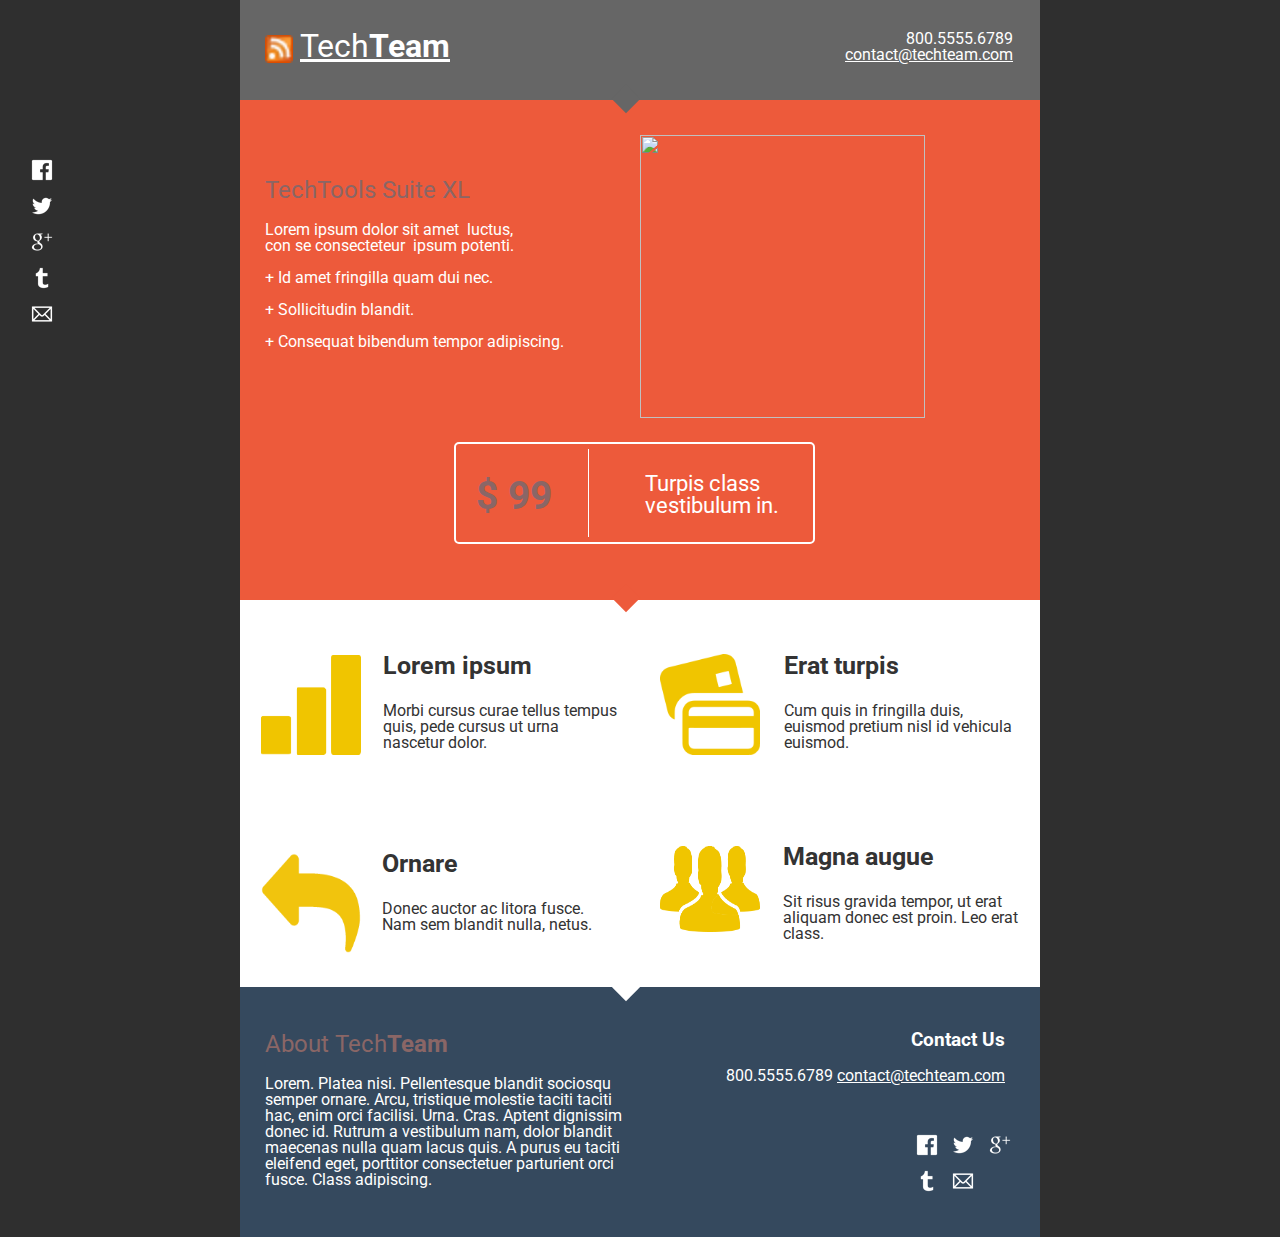
==== index.html @ ef969f1b "Batch update" ====
<!doctype html><html lang=""><head>
    <title>Tech Tools Suite XL - Page 1</title>
    <meta charset="UTF-8">
    <meta name="generator" content="Silex v2.2.14">
    <!-- leave this for stats -->
    <script src="js/jquery.js"></script>
    

    
    <script src="js/front-end.js"></script>
    <!-- Normalize -->
    <link href="css/normalize.css" rel="stylesheet">
    <!-- Silex style -->
    <link href="css/front-end.css" rel="stylesheet">

    
    <script class="silex-script"></script>
    
    






    


















    











    
    
<link href="https://fonts.googleapis.com/css?family=Roboto" rel="stylesheet" class="silex-custom-font"><meta name="viewport" content="width=device-width, initial-scale=1"><script src="js/script.js"></script><link href="css/styles.css" rel="stylesheet"><style>body { opacity: 0; transition: .25s opacity ease; }</style></head>

<body class="all-style enable-mobile prevent-resizable prevent-selectable editable-style body-initial silex-runtime silex-published" data-current-page="page-page-1"><section class="container-element editable-style silex-id-1492793402523-5 section-element prevent-resizable">
        <div class="editable-style silex-id-1492793402523-4 container-element silex-element-content website-width">
            
            <div class="editable-style image-element silex-id-1439573539993-24"><img src="assets/feed-icon-14x14.png" class="" alt="logo">
            </div>
            
            
        <div class="editable-style text-element silex-id-1439573539891-23">
                <div class="silex-element-content normal"><h1><a href="./" class="page-link-active">Tech</a><b><a href="./" class="page-link-active">Team</a></b></h1><b></b>
                    
                </div>
            </div><div class="editable-style container-element rotated top-z silex-id-1439573540164-25 hide-on-mobile"></div><div class="editable-style text-element silex-id-1439573539452-22 right-text">
                <div class="silex-element-content normal"><p>
                    800.5555.6789
                    
                    
                        <a href="mailto:contact@techteam.com">
                        </a>
                        <a href="mailto:contact@techteam.com">contact@techteam.com</a>
                    
                    </p><p></p></div>
            </div></div>
    </section><section class="container-element editable-style silex-id-1492793481801-7 section-element prevent-resizable">
        <div class="editable-style silex-id-1492793481801-6 container-element silex-element-content website-width">
            
            

            
            
        <div class="editable-style container-element rotated top-z silex-id-1439573537452-20"></div><div class="editable-style html-element silex-component silex-component-share silex-id-1541610118145-0 hide-on-desktop">
            <div class="silex-element-content">
<ul class="share-buttons" id="id_1672665026823_976">
  
  <li><a href="https://www.facebook.com/sharer/sharer.php?u=http://yoursite.com&amp;t=Your%20site%20title" title="Share on Facebook" target="_blank"><img alt="Share on Facebook" src="assets/Facebook.png"></a></li>
  
  
  <li><a href="https://twitter.com/intent/tweet?source=http://yoursite.com&amp;text=Your%20site%20title:%20http://yoursite.com&amp;via=silexlabs" target="_blank" title="Share on Twitter"><img alt="Twitt" src="assets/Twitter.png"></a></li>
  
  
  <li><a href="https://plus.google.com/share?url=http://yoursite.com" target="_blank" title="Share on Google+"><img alt="Share on Google+" src="assets/Google%2B.png"></a></li>
  
  
  <li><a href="http://www.tumblr.com/share?v=3&amp;u=http://yoursite.com&amp;t=Your%20site%20title&amp;s=" target="_blank" title="Post to Tumblr"><img alt="Post to Tumblr" src="assets/Tumblr.png"></a></li>
  
  
  
  
  
  
  
  
  <li><a href="mailto:?subject=Your%20site%20title&amp;body=Your%20site%20description:%20http://yoursite.com" target="_blank" title="Send email"><img alt="Send by email" src="assets/Email.png"></a></li>
  
</ul>


</div>
        </div><div class="editable-style silex-id-1545068412418-19 container-element"><div class="editable-style container-element silex-id-1439573535453-18">
                    
                    
                <div class="editable-style text-element silex-id-1439573534459-17 promo-text">
                        <div class="silex-element-content normal">
                            <h2>
                                $
                                99
                            </h2>
                        </div>
                    </div><div class="editable-style text-element silex-id-1439573533566-16 promo-text">
                        <div class="silex-element-content normal"><p><br></p></div>
                    </div><div class="editable-style silex-id-1541610551952-2 text-element promo-text"><div class="silex-element-content normal"><p>Turpis class vestibulum in.
                                </p><p>
                            
                            
                                
                                    </p><p>
                            
                                    </p><br></div></div></div></div><div class="editable-style image-element silex-id-1439573276986-15"><img src="assets/profilswip.PNG"></div><div class="editable-style text-element silex-id-1439573536451-19">
                <div class="silex-element-content normal">
                    <h2>
                        TechTools&nbsp;Suite XL
                    </h2>
                    
                        
                            <p>
                                Lorem ipsum dolor sit amet
                                &nbsp;luctus,&nbsp;<br>con se consecteteur&nbsp;
                                ipsum potenti.&nbsp;
                            </p>
                        
                        
                            <p>+ Id amet fringilla quam dui nec.&nbsp;</p>
                            <p>+ Sollicitudin blandit.&nbsp;</p>
                            <p>+ Consequat bibendum tempor adipiscing.&nbsp;</p>
                        
                    
                </div>
            </div></div>
        <div class="editable-style html-element silex-component silex-component-share silex-id-1492793748318-13 hide-on-mobile">
            <div class="silex-element-content">
<ul class="share-buttons" id="id_1672665026825_271">
  
  <li><a href="https://www.facebook.com/sharer/sharer.php?u=http://yoursite.com&amp;t=Your%20site%20title" title="Share on Facebook" target="_blank"><img alt="Share on Facebook" src="assets/Facebook.png"></a></li>
  
  
  <li><a href="https://twitter.com/intent/tweet?source=http://yoursite.com&amp;text=Your%20site%20title:%20http://yoursite.com&amp;via=silexlabs" target="_blank" title="Share on Twitter"><img alt="Twitt" src="assets/Twitter.png"></a></li>
  
  
  <li><a href="https://plus.google.com/share?url=http://yoursite.com" target="_blank" title="Share on Google+"><img alt="Share on Google+" src="assets/Google%2B.png"></a></li>
  
  
  <li><a href="http://www.tumblr.com/share?v=3&amp;u=http://yoursite.com&amp;t=Your%20site%20title&amp;s=" target="_blank" title="Post to Tumblr"><img alt="Post to Tumblr" src="assets/Tumblr.png"></a></li>
  
  
  
  
  
  
  
  
  <li><a href="mailto:?subject=Your%20site%20title&amp;body=Your%20site%20description:%20http://yoursite.com" target="_blank" title="Send email"><img alt="Send by email" src="assets/Email.png"></a></li>
  
</ul>


</div>
        </div>

    </section><section class="container-element editable-style section-element silex-id-1545068486823-20 prevent-resizable">
        <div class="editable-style container-element silex-element-content website-width silex-id-1545068486823-21">








            
            
            
            
            
        <div class="editable-style container-element rotated top-z silex-id-1545068486824-22"></div><div class="editable-style silex-id-1545068499092-35 container-element"><div class="editable-style image-element silex-id-1439573272985-11 page-page-1 paged-element paged-element-visible"><img src="assets/picto3.png" class="" alt="illustration icon">
                </div><div class="editable-style text-element product-details silex-id-1439573271990-10 black-text page-page-1 paged-element paged-element-visible">
                    <div class="silex-element-content normal">
                        <h3>Lorem ipsum</h3>
                        <p>Morbi cursus curae tellus tempus quis, pede cursus ut urna nascetur dolor.</p>
                        
                    </div>
                </div></div><div class="editable-style container-element silex-id-1545068552828-36"><div class="editable-style image-element silex-id-1439573274988-13 page-page-1 paged-element paged-element-visible"><img src="assets/picto1.png" class="" alt="illustration icon">
                </div><div class="editable-style text-element product-details silex-id-1439573270988-9 black-text page-page-1 paged-element paged-element-visible">
                    <div class="silex-element-content normal">
                        <h3>Erat turpis&nbsp;</h3>
                        <p>Cum quis in fringilla duis, euismod pretium nisl id vehicula euismod.</p>
                        
                    </div>
                </div></div><div class="editable-style container-element silex-id-1545068587372-37"><div class="editable-style image-element silex-id-1439573276011-14 page-page-1 paged-element paged-element-visible"><img src="assets/back.png" class="" alt="illustration icon">
                </div><div class="editable-style text-element product-details silex-id-1439573269990-8 black-text page-page-1 paged-element paged-element-visible">
                    <div class="silex-element-content normal">
                        <h3>Ornare<br></h3>
                        <p>Donec auctor ac litora fusce. Nam sem blandit nulla, netus.</p>
                        
                    </div>
                </div></div><div class="editable-style container-element silex-id-1545068587409-38"><div class="editable-style image-element silex-id-1439573273989-12 page-page-1 paged-element paged-element-visible"><img src="assets/picto2.png" class="" alt="illustration icon">
                </div><div class="editable-style text-element product-details silex-id-1439573268988-7 black-text page-page-1 paged-element paged-element-visible">
                    <div class="silex-element-content normal">
                        <h3>Magna augue</h3>
                        <p>Sit risus gravida tempor, ut erat aliquam donec est proin. Leo erat class.<br></p>
                        
                    </div>
                </div></div></div>



    </section>










    






    



    



    






    <section class="container-element editable-style silex-id-1492793650681-11 section-element prevent-resizable">
        <div class="editable-style silex-id-1492793650680-10 container-element silex-element-content website-width">
            <div class="editable-style text-element silex-id-1439573265982-4">
                <div class="silex-element-content normal"><h2>
                        About Tech<b>Team</b>
                    
                    
                        </h2><p></p>Lorem. Platea nisi. Pellentesque blandit sociosqu semper ornare. Arcu, tristique molestie taciti taciti hac, enim orci facilisi. Urna. Cras. Aptent dignissim donec id. Rutrum a vestibulum nam, dolor blandit maecenas nulla quam lacus quis. A purus eu taciti eleifend eget, porttitor consectetuer parturient orci fusce. Class adipiscing.
                    
                </div>
            </div>
            <div class="editable-style text-element silex-id-1439573264982-3 style-white-text-right">
                <div class="silex-element-content normal"><h3>
                    
                        Contact Us
                    
                    
                        </h3>
                    
                    
                        
                            800.5555.6789
                        
                        
                            <a href="mailto:contact@techteam.com">contact@techteam.com</a>
                        
                    
                </div>
            </div>

            <div class="editable-style silex-id-1492793700949-12 html-element silex-component silex-component-share">
                <div class="silex-element-content">
<ul class="share-buttons" id="id_1672665026826_259">
  
  <li><a href="https://www.facebook.com/sharer/sharer.php?u=http://yoursite.com&amp;t=Your%20site%20title" title="Share on Facebook" target="_blank"><img alt="Share on Facebook" src="assets/Facebook.png"></a></li>
  
  
  <li><a href="https://twitter.com/intent/tweet?source=http://yoursite.com&amp;text=Your%20site%20title:%20http://yoursite.com&amp;via=silexlabs" target="_blank" title="Share on Twitter"><img alt="Twitt" src="assets/Twitter.png"></a></li>
  
  
  <li><a href="https://plus.google.com/share?url=http://yoursite.com" target="_blank" title="Share on Google+"><img alt="Share on Google+" src="assets/Google%2B.png"></a></li>
  
  
  <li><a href="http://www.tumblr.com/share?v=3&amp;u=http://yoursite.com&amp;t=Your%20site%20title&amp;s=" target="_blank" title="Post to Tumblr"><img alt="Post to Tumblr" src="assets/Tumblr.png"></a></li>
  
  
  
  
  
  
  
  
  <li><a href="mailto:?subject=Your%20site%20title&amp;body=Your%20site%20description:%20http://yoursite.com" target="_blank" title="Send email"><img alt="Send by email" src="assets/Email.png"></a></li>
  
</ul>


</div>
            </div>
        </div>
    </section>
















</body></html>
---- css/front-end.css ----
/**
 * This file holds the styles of websites while editing
 */

body {
  min-height: 100vh;
  min-width: 98vw; /* remove approx size of vertical scroll bar */
}

/* prevent-auto-z-index is to let the components handle their z-index */
.section-element > .silex-element-content > *:not(.prevent-auto-z-index):not(.fixed) {
  /* put the elements of a section on top of sections bellow */
  z-index: 10;
}
/* workaround a bug of the 2.11 version (front end) */
/* sections used to hava margin-top: -1; which can not be edited in the UI */
.editable-style.section-element {
  margin-top: 0;
}
/****************************************************/
.website-width {
  width: 960px;
}
.paged-element-hidden {
  display: none !important;
}
/* resize */
.editable-style.image-element img {
  border-radius: inherit; /* this is to follow the element's radius */
	width: 100%;
	height: 100%;
}
/*
 .image-element > .silex-element-content {
	overflow: hidden;
}
*/
.html-element .silex-element-content {
  /* enable HTML content to have style="min-height: inherit;" */
  /* removed because it makes components buggy, add it to silex if you need to
  position: absolute;
  min-height: inherit;
  width: 100%; /* needed by slideshow components and probably others */
  /*
  height: 100%; /* needed by slideshow kreview and probably others */
}
/* wysihtml text editor styles */
.wysiwyg-float-left {
  float: left;
  margin: 0 8px 8px 0;
}
.wysiwyg-float-right {
  float: right;
  margin: 0 0 8px 8px;
}
/* Remove dots surrounding links in Firefox
    because of normalize.css */
a:focus{ outline: none;}

body .editable-style[data-silex-href] {
  cursor: pointer;
}
body.enable-mobile .editable-style.hide-on-desktop {
  display: none;
}
/* only outside the editor */
/* needs to be more qualified than body.enable-mobile .editable-style:not(.prevent-mobile-style) */
body.silex-runtime.body-initial .fixed {
  position: absolute;
  z-index: 20;
}
/* Mobile styles */
@media (max-width:480px) {
  /* needs to be more qualified than body.enable-mobile .editable-style:not(.prevent-mobile-style) */
  body.silex-runtime.body-initial .fixed {
    /* on mobile (chrome, this is needed to be on top of other content) */
    position: relative;
  }

  /* hide horizontal scroll bar which appears because of residual values in css
  html {
    overflow-x: hidden;
  }
  */
  body {
    position: initial; /* used to be absolute but now only in editor (editable.css), when position is absolute the body has the size of its content */
  }
  /* mobile mode */
  body.enable-mobile .editable-style:not(.prevent-mobile-style),
  body.enable-mobile .background.background-initial {
    position: static;
    top: auto;
    left: auto;
    max-width: 100%;
    min-width: auto; /* this is to remove sections min-width, since section min-width is set to the witdh of its content in Element::setStyle() */
    margin-left: auto;
    margin-right: auto;
  }
  body.enable-mobile .editable-style.section-element {
    padding: 0;
  }
  body.enable-mobile.silex-resizing .editable-style:not(.prevent-mobile-style) {
    max-width: unset; /* while dragging let the user size the elements freely */
  }
  body.enable-mobile .image-element.editable-style:not(.prevent-mobile-style) {
    position: relative;
  }
  body.enable-mobile .editable-style.section-element {
    max-width: 100%; /* section bg should be 100% width because user do not need to grab the side and resize */
    padding: 0;
    margin: 0;
  }
  body.enable-mobile .container-element:not(.paged-element-hidden) {
    display: flex;
    align-items: center;
    justify-content: space-around;
    flex-wrap: wrap;
  }
  /* but still hide paged elements or desktop only elements */
  body.enable-mobile .editable-style.hide-on-mobile {
    display: none;
  }
  body.enable-mobile .editable-style.hide-on-desktop:not(.paged-element-hidden) {
    display: initial;
  }
  body.silex-runtime.enable-mobile .background.background-initial {
    max-width: 100%;
  }
}

/* only outside the editor */
/* needs to be more qualified than body.enable-mobile .editable-style:not(.prevent-mobile-style) */
body.silex-runtime.body-initial .fixed {
  position: absolute;
  z-index: 20;
}
/* Mobile styles */
@media (max-width:480px) {
  /* needs to be more qualified than body.enable-mobile .editable-style:not(.prevent-mobile-style) */
  body.silex-runtime.body-initial .fixed {
    /* on mobile (chrome, this is needed to be on top of other content) */
    position: relative;
  }
}

/**
 * prodotype components
 */
.silex-element-content-full-height .silex-element-content {
  height: 100%;
}
silex-template,
.prodotype-preview {
  display: none;
}
.prodotype-runtime,
.prodotype-runtime-strict {
  display: none;
}
.prodotype-published {
  display: none;
}
body.silex-editor .prodotype-preview {
  display: block;
}
body.silex-runtime .prodotype-runtime,
body.silex-runtime .prodotype-runtime-strict {
  display: block;
}
body.silex-published .prodotype-published {
  display: block;
}
body.silex-publish .prodotype-runtime-strict {
  display: none;
}
.prodotype-force-size {
  position: absolute;
  width: 100%;
  height: 100%;
}
.silex-component-button button {
  width: 100%;
}
/* full-width component*/
div.editable-style.full-width-section {
  min-height: 100px;
}

div.editable-style.full-width-section>.editable-style {
  position: static;
  min-width: 100%;
}

div.editable-style.full-width-section>.editable-style.silex-element-content {
  display: none;
}
---- css/styles.css ----
.rotated {-webkit-transform: rotate(45deg); -moz-transform: rotate(45deg); -ms-transform: rotate(45deg); -o-transform: rotate(45deg); transform: rotate(45deg);}.top-z {z-index: 999;}
.body-initial {position: static; background-color: rgba(47,47,47,1);}.silex-id-1492793402523-5 {background-color: transparent; min-width: 800px; position: static; margin-top: -1px;}.silex-id-1492793402523-4 {background-color: rgba(102,102,102,1); min-height: 100px; position: relative; margin-left: auto; margin-right: auto;}.silex-id-1439573539993-24 {width: 28px; top: 35px; left: 25px; height: 28px; position: absolute;}.silex-id-1439573539891-23 {width: 197px; top: 9px; left: 60px; background-color: transparent; min-height: 81px; position: absolute;}.silex-id-1439573540164-25 {width: 20px; top: 89px; left: 376px; background-color: rgb(102, 102, 102); min-height: 20px; position: absolute;}.silex-id-1439573539452-22 {width: 218px; top: 15px; left: 555px; background-color: transparent; min-height: 74px; position: absolute;}.silex-id-1492793481801-7 {background-color: transparent; min-width: 800px; position: static; margin-top: -1px;}.silex-id-1492793481801-6 {background-color: rgba(237,90,59,1); min-height: 500px; position: relative; margin-left: auto; margin-right: auto;}.silex-id-1439573537452-20 {width: 20px; top: 488px; left: 376px; background-color: rgb(237, 90, 59); min-height: 20px; position: absolute;}.silex-id-1439573536451-19 {width: 464px; top: 58px; left: 24.5px; background-color: transparent; min-height: 279px; position: absolute;}.silex-id-1439573276986-15 {width: 285px; top: 35px; left: 399.7177734375px; height: 283px; position: absolute;}.silex-id-1541610118145-0 {width: 37px; background-color: transparent; top: 337px; left: 684px; min-height: 221px; position: absolute;}.silex-id-1545068412418-19 {width: 412px; background-color: transparent; top: 328px; left: 190px; min-height: 132px; position: absolute;}.silex-id-1439573535453-18 {width: 357px; top: 14px; left: 24px; border-top-width: 2px; border-right-width: 2px; border-bottom-width: 2px; border-left-width: 2px; border-top-style: solid; border-right-style: solid; border-bottom-style: solid; border-left-style: solid; border-top-color: rgb(255, 255, 255); border-right-color: rgb(255, 255, 255); border-bottom-color: rgb(255, 255, 255); border-left-color: rgb(255, 255, 255); border-image-source: initial; border-image-slice: initial; border-image-width: initial; border-image-outset: initial; border-image-repeat: initial; border-top-left-radius: 5px; border-top-right-radius: 5px; border-bottom-right-radius: 5px; border-bottom-left-radius: 5px; background-color: transparent; min-height: 98px; position: absolute;}.silex-id-1439573534459-17 {width: 95px; top: 1px; left: 20px; background-color: transparent; min-height: 93px; position: absolute;}.silex-id-1439573533566-16 {width: 31px; top: 5px; left: 132px; border-top-width: 0px; border-right-width: 0px; border-bottom-width: 0px; border-left-width: 1px; border-top-style: solid; border-right-style: solid; border-bottom-style: solid; border-left-style: solid; border-top-color: rgb(255, 255, 255); border-right-color: rgb(255, 255, 255); border-bottom-color: rgb(255, 255, 255); border-left-color: rgb(255, 255, 255); background-color: transparent; line-height: 19px; min-height: 88px; position: absolute;}.silex-id-1541610551952-2 {width: 154px; top: 7px; left: 189px; min-height: 80px; position: absolute;}.silex-id-1492793748318-13 {width: 37px; background-color: transparent; top: 138px; left: 26px; min-height: 221px; position: absolute;}.silex-id-1545068486823-20 {background-color: transparent; min-width: 800px; position: static; margin-top: -1px;}.silex-id-1545068486823-21 {background-color: rgba(255,255,255,1); min-height: 387px; position: relative; margin-left: auto; margin-right: auto;}.silex-id-1545068486824-22 {width: 20px; top: 377px; left: 376px; background-color: rgb(255, 255, 255); min-height: 20px; position: absolute;}.silex-id-1545068499092-35 {width: 370px; background-color: rgb(255, 255, 255); top: 25px; left: 21px; min-height: 150px; position: absolute;}.silex-id-1439573272985-11 {width: 100px; top: 30px; left: 0px; height: 100px; position: absolute;}.silex-id-1439573271990-10 {width: 236px; top: 3px; left: 122px; background-color: transparent; min-height: 132px; position: absolute;}.silex-id-1545068552828-36 {width: 370px; background-color: rgb(255, 255, 255); top: 25px; left: 410px; min-height: 150px; position: absolute;}.silex-id-1439573274988-13 {width: 100px; top: 29px; left: 10px; height: 101px; position: absolute;}.silex-id-1439573270988-9 {width: 236px; top: 3px; left: 134px; background-color: transparent; min-height: 142px; position: absolute;}.silex-id-1545068587372-37 {width: 370px; background-color: rgb(255, 255, 255); top: 216px; left: 21px; min-height: 150px; position: absolute;}.silex-id-1439573276011-14 {width: 100px; top: 37px; left: 0px; height: 100px; position: absolute;}.silex-id-1439573269990-8 {width: 236px; top: 10px; left: 121px; background-color: transparent; min-height: 132px; position: absolute;}.silex-id-1545068587409-38 {width: 370px; background-color: rgb(255, 255, 255); top: 216px; left: 410px; min-height: 150px; position: absolute;}.silex-id-1439573273989-12 {width: 100px; top: 30px; left: 10px; height: 86px; position: absolute;}.silex-id-1439573268988-7 {width: 236px; top: 3px; left: 133px; background-color: transparent; min-height: 132px; position: absolute;}.silex-id-1492793650681-11 {background-color: transparent; min-width: 800px; position: static; margin-top: -1px;}.silex-id-1492793650680-10 {background-color: rgba(53,73,94,1); min-height: 250px; position: relative; margin-left: auto; margin-right: auto;}.silex-id-1439573265982-4 {width: 367px; top: 25px; left: 25px; background-color: transparent; min-height: 210px; position: absolute;}.silex-id-1439573264982-3 {top: 25px; left: 486px; background-color: transparent; position: absolute;}.silex-id-1492793700949-12 {width: 118px; background-color: transparent; top: 126px; left: 671px; min-height: 68px; position: absolute;}@media only screen and (max-width: 480px) {.silex-id-1439573539891-23 {top: 10px; left: 53px; width: 169px; min-height: 81px;}.silex-id-1439573539452-22 {top: 13px; left: 236px; width: 205px; min-height: 74px;}.silex-id-1492793481801-7 {top: 159px; left: 0px;}.silex-id-1492793481801-6 {top: 0px; left: 12px; width: 444px; min-height: 808px;}.silex-id-1439573536451-19 {top: 0px; left: 22px; width: 421px; min-height: 208px;}.silex-id-1439573276986-15 {height: 218px; top: -597px; left: -38px; width: 348px;}.silex-id-1541610118145-0 {top: 0px; left: 0px; width: 188px; min-height: 104px;}.silex-id-1545068412418-19 {min-height: 338.75px; top: 0px; left: 26px; width: 372px;}.silex-id-1439573535453-18 {min-height: 335.4423476454293px; top: 0px; left: 0px; width: 358px;}.silex-id-1492793748318-13 {top: 639px; left: 139px; width: 189px; min-height: 22px;}.silex-id-1545068486823-20 {top: 866px; left: 0px;}.silex-id-1545068486823-21 {min-height: 793px;}}
.website-width {width: 800px;}@media (min-width: 481px) {.silex-editor {min-width: 1000px;}}
h1 {font-weight: normal;}h2 {font-weight: normal; color: #8a6666;}.text-element > .silex-element-content {font-family: 'Roboto', sans-serif; color: #ffffff; line-height: 1;}a {color: #ffffff;}[data-silex-href] {color: #ffffff;}@media only screen and (max-width: 480px) {}
.right-text.text-element > .silex-element-content {text-align: right;}
.black-text h3 {font-size: 25px;}.black-text.text-element > .silex-element-content {color: #333333; line-height: 1;}
.promo-text h2 {font-weight: bold; font-size: 39px;}.promo-text.text-element > .silex-element-content {font-size: 22px; color: #ffffff;}
.style-white-text-right.text-element > .silex-element-content {text-align: right;}
#id_1672665026823_976.share-buttons {list-style: none; padding: 0;}#id_1672665026823_976.share-buttons li {display: inline;}#id_1672665026823_976.share-buttons .sr-only {position: absolute; clip: rect(1px, 1px, 1px, 1px); padding: 0; border: 0; height: 1px; width: 1px; overflow: hidden;}
#id_1672665026825_271.share-buttons {list-style: none; padding: 0;}#id_1672665026825_271.share-buttons li {display: inline;}#id_1672665026825_271.share-buttons .sr-only {position: absolute; clip: rect(1px, 1px, 1px, 1px); padding: 0; border: 0; height: 1px; width: 1px; overflow: hidden;}
#id_1672665026826_259.share-buttons {list-style: none; padding: 0;}#id_1672665026826_259.share-buttons li {display: inline;}#id_1672665026826_259.share-buttons .sr-only {position: absolute; clip: rect(1px, 1px, 1px, 1px); padding: 0; border: 0; height: 1px; width: 1px; overflow: hidden;}body.silex-runtime {opacity: 1;}
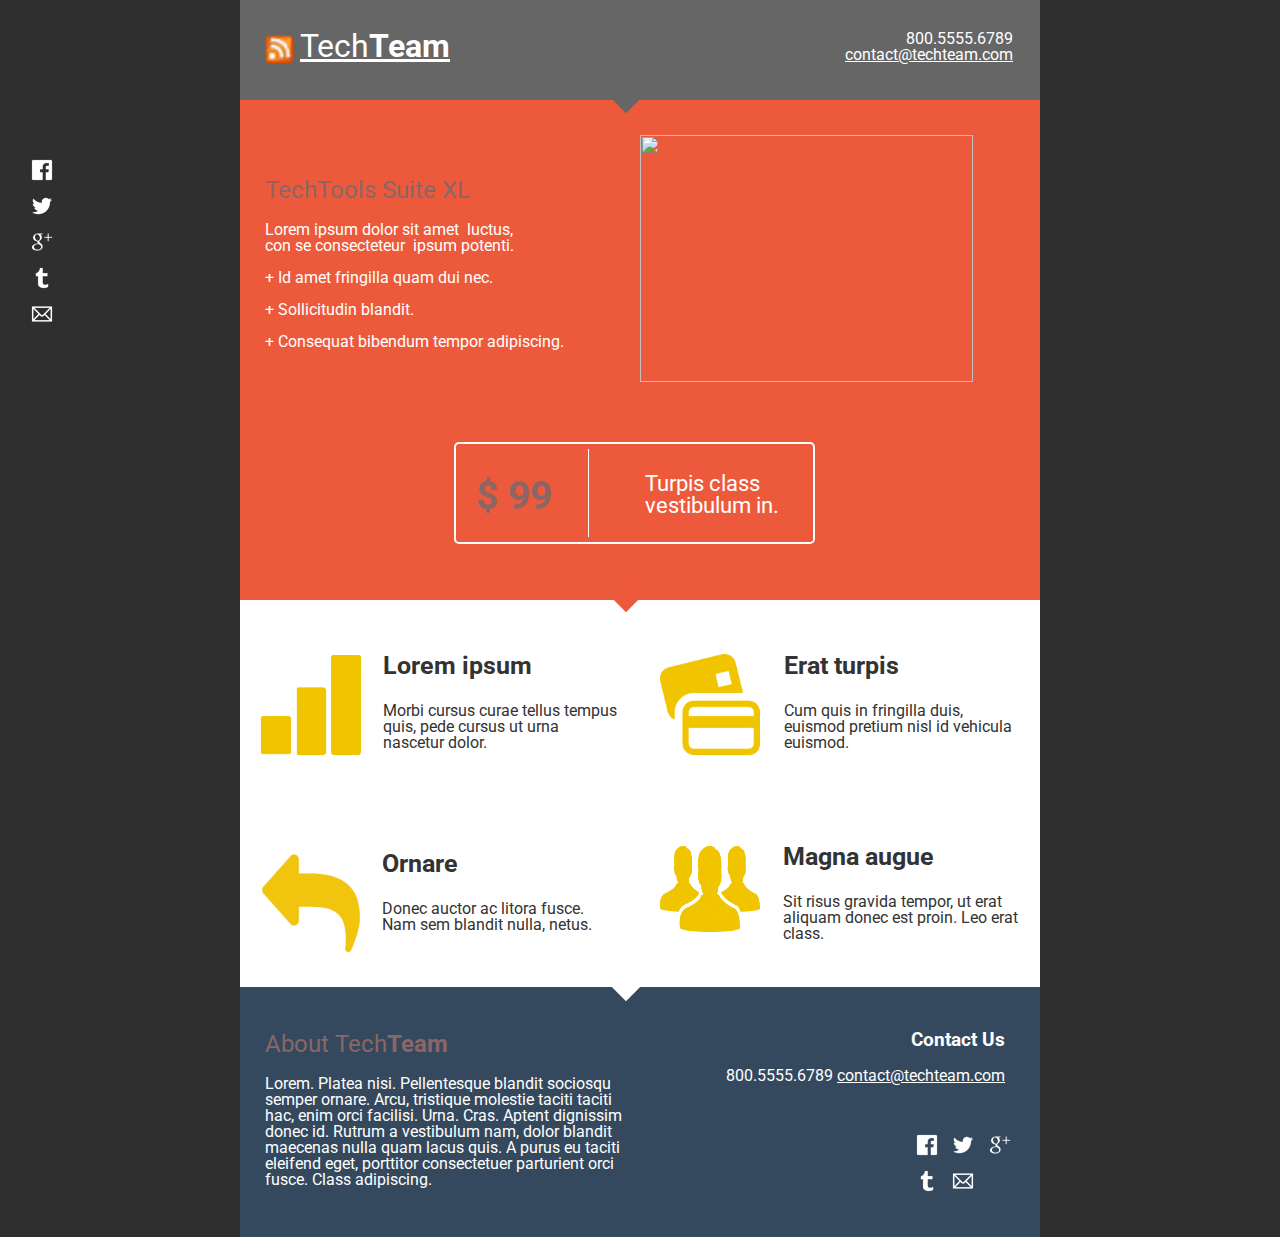
==== commit b19a8db9: "Batch update" ====
--- a/index.html
+++ b/index.html
@@ -134,7 +134,7 @@
                                 
                                     </p><p>
                             
-                                    </p><br></div></div></div></div><div class="editable-style image-element silex-id-1439573276986-15"><img src="assets/profilswip.PNG"></div><div class="editable-style text-element silex-id-1439573536451-19">
+                                    </p><br></div></div></div></div><div class="editable-style text-element silex-id-1439573536451-19">
                 <div class="silex-element-content normal">
                     <h2>
                         TechTools&nbsp;Suite XL
@@ -154,7 +154,7 @@
                         
                     
                 </div>
-            </div></div>
+            </div><div class="editable-style image-element silex-id-1439573276986-15"><img src="https://images.unsplash.com/photo-1670841437491-5a4c59194554?ixid=MnwzNDc5fDB8MXxyYW5kb218fHx8fHx8fHwxNjcyNjY1MzM2&amp;ixlib=rb-4.0.3&amp;fm=jpg&amp;q=80&amp;w=255&amp;fit=max"></div></div>
         <div class="editable-style html-element silex-component silex-component-share silex-id-1492793748318-13 hide-on-mobile">
             <div class="silex-element-content">
 <ul class="share-buttons" id="id_1672665026825_271">
--- a/css/styles.css
+++ b/css/styles.css
@@ -1,6 +1,6 @@
 
 .rotated {-webkit-transform: rotate(45deg); -moz-transform: rotate(45deg); -ms-transform: rotate(45deg); -o-transform: rotate(45deg); transform: rotate(45deg);}.top-z {z-index: 999;}
-.body-initial {position: static; background-color: rgba(47,47,47,1);}.silex-id-1492793402523-5 {background-color: transparent; min-width: 800px; position: static; margin-top: -1px;}.silex-id-1492793402523-4 {background-color: rgba(102,102,102,1); min-height: 100px; position: relative; margin-left: auto; margin-right: auto;}.silex-id-1439573539993-24 {width: 28px; top: 35px; left: 25px; height: 28px; position: absolute;}.silex-id-1439573539891-23 {width: 197px; top: 9px; left: 60px; background-color: transparent; min-height: 81px; position: absolute;}.silex-id-1439573540164-25 {width: 20px; top: 89px; left: 376px; background-color: rgb(102, 102, 102); min-height: 20px; position: absolute;}.silex-id-1439573539452-22 {width: 218px; top: 15px; left: 555px; background-color: transparent; min-height: 74px; position: absolute;}.silex-id-1492793481801-7 {background-color: transparent; min-width: 800px; position: static; margin-top: -1px;}.silex-id-1492793481801-6 {background-color: rgba(237,90,59,1); min-height: 500px; position: relative; margin-left: auto; margin-right: auto;}.silex-id-1439573537452-20 {width: 20px; top: 488px; left: 376px; background-color: rgb(237, 90, 59); min-height: 20px; position: absolute;}.silex-id-1439573536451-19 {width: 464px; top: 58px; left: 24.5px; background-color: transparent; min-height: 279px; position: absolute;}.silex-id-1439573276986-15 {width: 285px; top: 35px; left: 399.7177734375px; height: 283px; position: absolute;}.silex-id-1541610118145-0 {width: 37px; background-color: transparent; top: 337px; left: 684px; min-height: 221px; position: absolute;}.silex-id-1545068412418-19 {width: 412px; background-color: transparent; top: 328px; left: 190px; min-height: 132px; position: absolute;}.silex-id-1439573535453-18 {width: 357px; top: 14px; left: 24px; border-top-width: 2px; border-right-width: 2px; border-bottom-width: 2px; border-left-width: 2px; border-top-style: solid; border-right-style: solid; border-bottom-style: solid; border-left-style: solid; border-top-color: rgb(255, 255, 255); border-right-color: rgb(255, 255, 255); border-bottom-color: rgb(255, 255, 255); border-left-color: rgb(255, 255, 255); border-image-source: initial; border-image-slice: initial; border-image-width: initial; border-image-outset: initial; border-image-repeat: initial; border-top-left-radius: 5px; border-top-right-radius: 5px; border-bottom-right-radius: 5px; border-bottom-left-radius: 5px; background-color: transparent; min-height: 98px; position: absolute;}.silex-id-1439573534459-17 {width: 95px; top: 1px; left: 20px; background-color: transparent; min-height: 93px; position: absolute;}.silex-id-1439573533566-16 {width: 31px; top: 5px; left: 132px; border-top-width: 0px; border-right-width: 0px; border-bottom-width: 0px; border-left-width: 1px; border-top-style: solid; border-right-style: solid; border-bottom-style: solid; border-left-style: solid; border-top-color: rgb(255, 255, 255); border-right-color: rgb(255, 255, 255); border-bottom-color: rgb(255, 255, 255); border-left-color: rgb(255, 255, 255); background-color: transparent; line-height: 19px; min-height: 88px; position: absolute;}.silex-id-1541610551952-2 {width: 154px; top: 7px; left: 189px; min-height: 80px; position: absolute;}.silex-id-1492793748318-13 {width: 37px; background-color: transparent; top: 138px; left: 26px; min-height: 221px; position: absolute;}.silex-id-1545068486823-20 {background-color: transparent; min-width: 800px; position: static; margin-top: -1px;}.silex-id-1545068486823-21 {background-color: rgba(255,255,255,1); min-height: 387px; position: relative; margin-left: auto; margin-right: auto;}.silex-id-1545068486824-22 {width: 20px; top: 377px; left: 376px; background-color: rgb(255, 255, 255); min-height: 20px; position: absolute;}.silex-id-1545068499092-35 {width: 370px; background-color: rgb(255, 255, 255); top: 25px; left: 21px; min-height: 150px; position: absolute;}.silex-id-1439573272985-11 {width: 100px; top: 30px; left: 0px; height: 100px; position: absolute;}.silex-id-1439573271990-10 {width: 236px; top: 3px; left: 122px; background-color: transparent; min-height: 132px; position: absolute;}.silex-id-1545068552828-36 {width: 370px; background-color: rgb(255, 255, 255); top: 25px; left: 410px; min-height: 150px; position: absolute;}.silex-id-1439573274988-13 {width: 100px; top: 29px; left: 10px; height: 101px; position: absolute;}.silex-id-1439573270988-9 {width: 236px; top: 3px; left: 134px; background-color: transparent; min-height: 142px; position: absolute;}.silex-id-1545068587372-37 {width: 370px; background-color: rgb(255, 255, 255); top: 216px; left: 21px; min-height: 150px; position: absolute;}.silex-id-1439573276011-14 {width: 100px; top: 37px; left: 0px; height: 100px; position: absolute;}.silex-id-1439573269990-8 {width: 236px; top: 10px; left: 121px; background-color: transparent; min-height: 132px; position: absolute;}.silex-id-1545068587409-38 {width: 370px; background-color: rgb(255, 255, 255); top: 216px; left: 410px; min-height: 150px; position: absolute;}.silex-id-1439573273989-12 {width: 100px; top: 30px; left: 10px; height: 86px; position: absolute;}.silex-id-1439573268988-7 {width: 236px; top: 3px; left: 133px; background-color: transparent; min-height: 132px; position: absolute;}.silex-id-1492793650681-11 {background-color: transparent; min-width: 800px; position: static; margin-top: -1px;}.silex-id-1492793650680-10 {background-color: rgba(53,73,94,1); min-height: 250px; position: relative; margin-left: auto; margin-right: auto;}.silex-id-1439573265982-4 {width: 367px; top: 25px; left: 25px; background-color: transparent; min-height: 210px; position: absolute;}.silex-id-1439573264982-3 {top: 25px; left: 486px; background-color: transparent; position: absolute;}.silex-id-1492793700949-12 {width: 118px; background-color: transparent; top: 126px; left: 671px; min-height: 68px; position: absolute;}@media only screen and (max-width: 480px) {.silex-id-1439573539891-23 {top: 10px; left: 53px; width: 169px; min-height: 81px;}.silex-id-1439573539452-22 {top: 13px; left: 236px; width: 205px; min-height: 74px;}.silex-id-1492793481801-7 {top: 159px; left: 0px;}.silex-id-1492793481801-6 {top: 0px; left: 12px; width: 444px; min-height: 808px;}.silex-id-1439573536451-19 {top: 0px; left: 22px; width: 421px; min-height: 208px;}.silex-id-1439573276986-15 {height: 218px; top: -597px; left: -38px; width: 348px;}.silex-id-1541610118145-0 {top: 0px; left: 0px; width: 188px; min-height: 104px;}.silex-id-1545068412418-19 {min-height: 338.75px; top: 0px; left: 26px; width: 372px;}.silex-id-1439573535453-18 {min-height: 335.4423476454293px; top: 0px; left: 0px; width: 358px;}.silex-id-1492793748318-13 {top: 639px; left: 139px; width: 189px; min-height: 22px;}.silex-id-1545068486823-20 {top: 866px; left: 0px;}.silex-id-1545068486823-21 {min-height: 793px;}}
+.body-initial {position: static; background-color: rgba(47,47,47,1);}.silex-id-1492793402523-5 {background-color: transparent; min-width: 800px; position: static; margin-top: -1px;}.silex-id-1492793402523-4 {background-color: rgba(102,102,102,1); min-height: 100px; position: relative; margin-left: auto; margin-right: auto;}.silex-id-1439573539993-24 {width: 28px; top: 35px; left: 25px; height: 28px; position: absolute;}.silex-id-1439573539891-23 {width: 197px; top: 9px; left: 60px; background-color: transparent; min-height: 81px; position: absolute;}.silex-id-1439573540164-25 {width: 20px; top: 89px; left: 376px; background-color: rgb(102, 102, 102); min-height: 20px; position: absolute;}.silex-id-1439573539452-22 {width: 218px; top: 15px; left: 555px; background-color: transparent; min-height: 74px; position: absolute;}.silex-id-1492793481801-7 {background-color: transparent; min-width: 800px; position: static; margin-top: -1px;}.silex-id-1492793481801-6 {background-color: rgba(237,90,59,1); min-height: 500px; position: relative; margin-left: auto; margin-right: auto;}.silex-id-1439573537452-20 {width: 20px; top: 488px; left: 376px; background-color: rgb(237, 90, 59); min-height: 20px; position: absolute;}.silex-id-1439573536451-19 {width: 464px; top: 58px; left: 24.5px; background-color: transparent; min-height: 279px; position: absolute;}.silex-id-1439573276986-15 {width: 333px; top: 35px; left: 400px; height: 247px; position: absolute;}.silex-id-1541610118145-0 {width: 37px; background-color: transparent; top: 337px; left: 684px; min-height: 221px; position: absolute;}.silex-id-1545068412418-19 {width: 412px; background-color: transparent; top: 328px; left: 190px; min-height: 132px; position: absolute;}.silex-id-1439573535453-18 {width: 357px; top: 14px; left: 24px; border-top-width: 2px; border-right-width: 2px; border-bottom-width: 2px; border-left-width: 2px; border-top-style: solid; border-right-style: solid; border-bottom-style: solid; border-left-style: solid; border-top-color: rgb(255, 255, 255); border-right-color: rgb(255, 255, 255); border-bottom-color: rgb(255, 255, 255); border-left-color: rgb(255, 255, 255); border-image-source: initial; border-image-slice: initial; border-image-width: initial; border-image-outset: initial; border-image-repeat: initial; border-top-left-radius: 5px; border-top-right-radius: 5px; border-bottom-right-radius: 5px; border-bottom-left-radius: 5px; background-color: transparent; min-height: 98px; position: absolute;}.silex-id-1439573534459-17 {width: 95px; top: 1px; left: 20px; background-color: transparent; min-height: 93px; position: absolute;}.silex-id-1439573533566-16 {width: 31px; top: 5px; left: 132px; border-top-width: 0px; border-right-width: 0px; border-bottom-width: 0px; border-left-width: 1px; border-top-style: solid; border-right-style: solid; border-bottom-style: solid; border-left-style: solid; border-top-color: rgb(255, 255, 255); border-right-color: rgb(255, 255, 255); border-bottom-color: rgb(255, 255, 255); border-left-color: rgb(255, 255, 255); background-color: transparent; line-height: 19px; min-height: 88px; position: absolute;}.silex-id-1541610551952-2 {width: 154px; top: 7px; left: 189px; min-height: 80px; position: absolute;}.silex-id-1492793748318-13 {width: 37px; background-color: transparent; top: 138px; left: 26px; min-height: 221px; position: absolute;}.silex-id-1545068486823-20 {background-color: transparent; min-width: 800px; position: static; margin-top: -1px;}.silex-id-1545068486823-21 {background-color: rgba(255,255,255,1); min-height: 387px; position: relative; margin-left: auto; margin-right: auto;}.silex-id-1545068486824-22 {width: 20px; top: 377px; left: 376px; background-color: rgb(255, 255, 255); min-height: 20px; position: absolute;}.silex-id-1545068499092-35 {width: 370px; background-color: rgb(255, 255, 255); top: 25px; left: 21px; min-height: 150px; position: absolute;}.silex-id-1439573272985-11 {width: 100px; top: 30px; left: 0px; height: 100px; position: absolute;}.silex-id-1439573271990-10 {width: 236px; top: 3px; left: 122px; background-color: transparent; min-height: 132px; position: absolute;}.silex-id-1545068552828-36 {width: 370px; background-color: rgb(255, 255, 255); top: 25px; left: 410px; min-height: 150px; position: absolute;}.silex-id-1439573274988-13 {width: 100px; top: 29px; left: 10px; height: 101px; position: absolute;}.silex-id-1439573270988-9 {width: 236px; top: 3px; left: 134px; background-color: transparent; min-height: 142px; position: absolute;}.silex-id-1545068587372-37 {width: 370px; background-color: rgb(255, 255, 255); top: 216px; left: 21px; min-height: 150px; position: absolute;}.silex-id-1439573276011-14 {width: 100px; top: 37px; left: 0px; height: 100px; position: absolute;}.silex-id-1439573269990-8 {width: 236px; top: 10px; left: 121px; background-color: transparent; min-height: 132px; position: absolute;}.silex-id-1545068587409-38 {width: 370px; background-color: rgb(255, 255, 255); top: 216px; left: 410px; min-height: 150px; position: absolute;}.silex-id-1439573273989-12 {width: 100px; top: 30px; left: 10px; height: 86px; position: absolute;}.silex-id-1439573268988-7 {width: 236px; top: 3px; left: 133px; background-color: transparent; min-height: 132px; position: absolute;}.silex-id-1492793650681-11 {background-color: transparent; min-width: 800px; position: static; margin-top: -1px;}.silex-id-1492793650680-10 {background-color: rgba(53,73,94,1); min-height: 250px; position: relative; margin-left: auto; margin-right: auto;}.silex-id-1439573265982-4 {width: 367px; top: 25px; left: 25px; background-color: transparent; min-height: 210px; position: absolute;}.silex-id-1439573264982-3 {top: 25px; left: 486px; background-color: transparent; position: absolute;}.silex-id-1492793700949-12 {width: 118px; background-color: transparent; top: 126px; left: 671px; min-height: 68px; position: absolute;}@media only screen and (max-width: 480px) {.silex-id-1439573539891-23 {top: 10px; left: 53px; width: 169px; min-height: 81px;}.silex-id-1439573539452-22 {top: 13px; left: 236px; width: 205px; min-height: 74px;}.silex-id-1492793481801-7 {top: 159px; left: 0px;}.silex-id-1492793481801-6 {top: 0px; left: 12px; width: 444px; min-height: 808px;}.silex-id-1439573536451-19 {top: 0px; left: 22px; width: 421px; min-height: 208px;}.silex-id-1439573276986-15 {height: 218px; top: -597px; left: -38px; width: 348px;}.silex-id-1541610118145-0 {top: 0px; left: 0px; width: 188px; min-height: 104px;}.silex-id-1545068412418-19 {min-height: 338.75px; top: 0px; left: 26px; width: 372px;}.silex-id-1439573535453-18 {min-height: 335.4423476454293px; top: 0px; left: 0px; width: 358px;}.silex-id-1492793748318-13 {top: 639px; left: 139px; width: 189px; min-height: 22px;}.silex-id-1545068486823-20 {top: 866px; left: 0px;}.silex-id-1545068486823-21 {min-height: 793px;}}
 .website-width {width: 800px;}@media (min-width: 481px) {.silex-editor {min-width: 1000px;}}
 h1 {font-weight: normal;}h2 {font-weight: normal; color: #8a6666;}.text-element > .silex-element-content {font-family: 'Roboto', sans-serif; color: #ffffff; line-height: 1;}a {color: #ffffff;}[data-silex-href] {color: #ffffff;}@media only screen and (max-width: 480px) {}
 .right-text.text-element > .silex-element-content {text-align: right;}
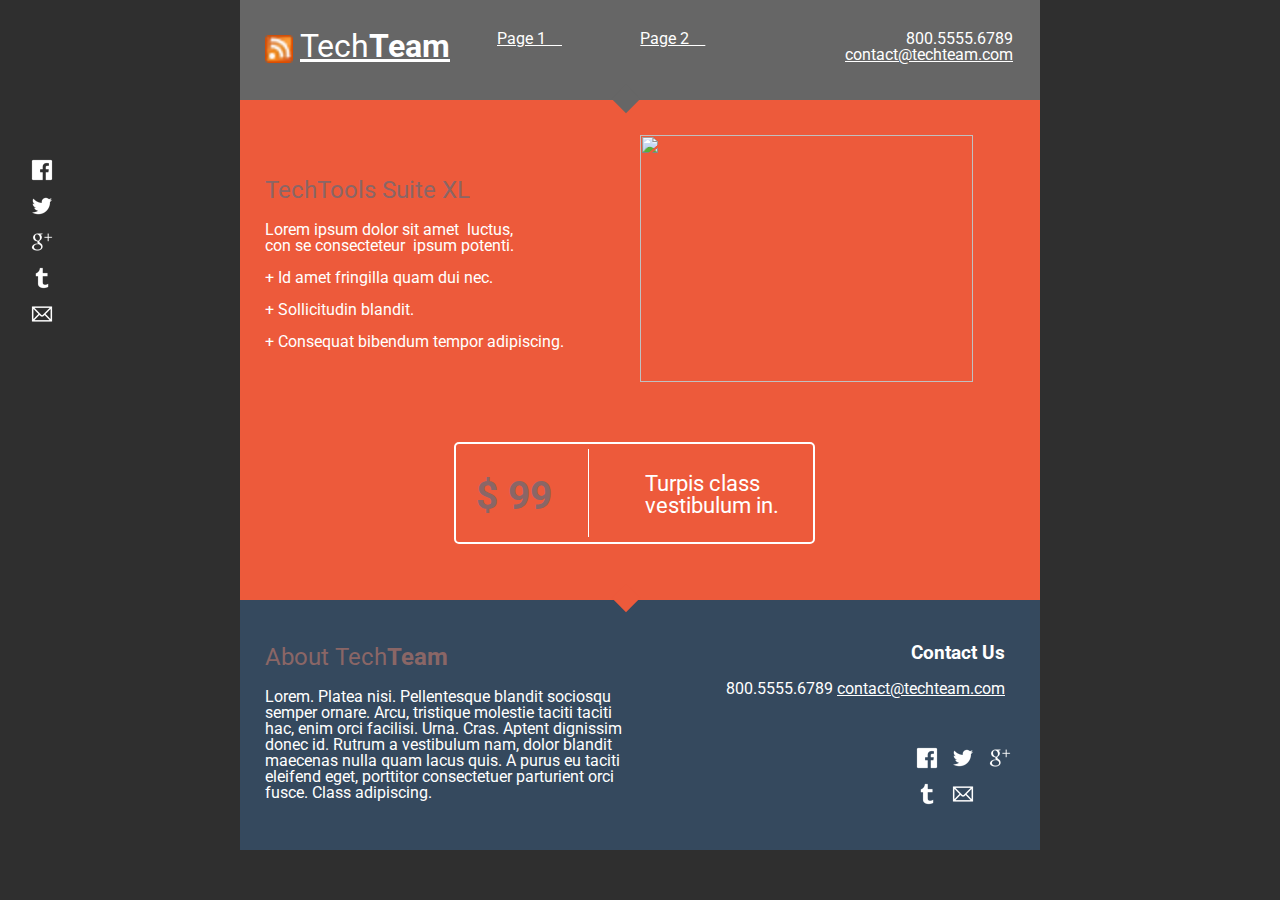
==== commit fd87fd2a: "Batch update" ====
--- a/index.html
+++ b/index.html
@@ -61,11 +61,11 @@
 <body class="all-style enable-mobile prevent-resizable prevent-selectable editable-style body-initial silex-runtime silex-published" data-current-page="page-page-1"><section class="container-element editable-style silex-id-1492793402523-5 section-element prevent-resizable">
         <div class="editable-style silex-id-1492793402523-4 container-element silex-element-content website-width">
             
-            <div class="editable-style image-element silex-id-1439573539993-24"><img src="assets/feed-icon-14x14.png" class="" alt="logo">
-            </div>
-            
-            
-        <div class="editable-style text-element silex-id-1439573539891-23">
+            
+            
+            
+        <div class="editable-style image-element silex-id-1439573539993-24"><img src="assets/feed-icon-14x14.png" class="" alt="logo">
+            </div><div class="editable-style text-element silex-id-1439573539891-23">
                 <div class="silex-element-content normal"><h1><a href="./" class="page-link-active">Tech</a><b><a href="./" class="page-link-active">Team</a></b></h1><b></b>
                     
                 </div>
@@ -79,8 +79,8 @@
                         <a href="mailto:contact@techteam.com">contact@techteam.com</a>
                     
                     </p><p></p></div>
-            </div></div>
-    </section><section class="container-element editable-style silex-id-1492793481801-7 section-element prevent-resizable">
+            </div><a class="editable-style text-element silex-id-1672665834003-0 page-link-active" href="./"><div class="silex-element-content normal"><p>Page 1 </p></div></a><a class="editable-style text-element silex-id-1672665851668-1" href="page-2.html"><div class="silex-element-content normal"><p>Page 2 </p></div></a></div>
+    </section><section class="container-element editable-style silex-id-1492793481801-7 section-element prevent-resizable page-page-1 paged-element paged-element-visible">
         <div class="editable-style silex-id-1492793481801-6 container-element silex-element-content website-width">
             
             
@@ -185,53 +185,6 @@
 </div>
         </div>
 
-    </section><section class="container-element editable-style section-element silex-id-1545068486823-20 prevent-resizable">
-        <div class="editable-style container-element silex-element-content website-width silex-id-1545068486823-21">
-
-
-
-
-
-
-
-
-            
-            
-            
-            
-            
-        <div class="editable-style container-element rotated top-z silex-id-1545068486824-22"></div><div class="editable-style silex-id-1545068499092-35 container-element"><div class="editable-style image-element silex-id-1439573272985-11 page-page-1 paged-element paged-element-visible"><img src="assets/picto3.png" class="" alt="illustration icon">
-                </div><div class="editable-style text-element product-details silex-id-1439573271990-10 black-text page-page-1 paged-element paged-element-visible">
-                    <div class="silex-element-content normal">
-                        <h3>Lorem ipsum</h3>
-                        <p>Morbi cursus curae tellus tempus quis, pede cursus ut urna nascetur dolor.</p>
-                        
-                    </div>
-                </div></div><div class="editable-style container-element silex-id-1545068552828-36"><div class="editable-style image-element silex-id-1439573274988-13 page-page-1 paged-element paged-element-visible"><img src="assets/picto1.png" class="" alt="illustration icon">
-                </div><div class="editable-style text-element product-details silex-id-1439573270988-9 black-text page-page-1 paged-element paged-element-visible">
-                    <div class="silex-element-content normal">
-                        <h3>Erat turpis&nbsp;</h3>
-                        <p>Cum quis in fringilla duis, euismod pretium nisl id vehicula euismod.</p>
-                        
-                    </div>
-                </div></div><div class="editable-style container-element silex-id-1545068587372-37"><div class="editable-style image-element silex-id-1439573276011-14 page-page-1 paged-element paged-element-visible"><img src="assets/back.png" class="" alt="illustration icon">
-                </div><div class="editable-style text-element product-details silex-id-1439573269990-8 black-text page-page-1 paged-element paged-element-visible">
-                    <div class="silex-element-content normal">
-                        <h3>Ornare<br></h3>
-                        <p>Donec auctor ac litora fusce. Nam sem blandit nulla, netus.</p>
-                        
-                    </div>
-                </div></div><div class="editable-style container-element silex-id-1545068587409-38"><div class="editable-style image-element silex-id-1439573273989-12 page-page-1 paged-element paged-element-visible"><img src="assets/picto2.png" class="" alt="illustration icon">
-                </div><div class="editable-style text-element product-details silex-id-1439573268988-7 black-text page-page-1 paged-element paged-element-visible">
-                    <div class="silex-element-content normal">
-                        <h3>Magna augue</h3>
-                        <p>Sit risus gravida tempor, ut erat aliquam donec est proin. Leo erat class.<br></p>
-                        
-                    </div>
-                </div></div></div>
-
-
-
     </section>
 
 
--- a/css/styles.css
+++ b/css/styles.css
@@ -1,8 +1,8 @@
 
 .rotated {-webkit-transform: rotate(45deg); -moz-transform: rotate(45deg); -ms-transform: rotate(45deg); -o-transform: rotate(45deg); transform: rotate(45deg);}.top-z {z-index: 999;}
-.body-initial {position: static; background-color: rgba(47,47,47,1);}.silex-id-1492793402523-5 {background-color: transparent; min-width: 800px; position: static; margin-top: -1px;}.silex-id-1492793402523-4 {background-color: rgba(102,102,102,1); min-height: 100px; position: relative; margin-left: auto; margin-right: auto;}.silex-id-1439573539993-24 {width: 28px; top: 35px; left: 25px; height: 28px; position: absolute;}.silex-id-1439573539891-23 {width: 197px; top: 9px; left: 60px; background-color: transparent; min-height: 81px; position: absolute;}.silex-id-1439573540164-25 {width: 20px; top: 89px; left: 376px; background-color: rgb(102, 102, 102); min-height: 20px; position: absolute;}.silex-id-1439573539452-22 {width: 218px; top: 15px; left: 555px; background-color: transparent; min-height: 74px; position: absolute;}.silex-id-1492793481801-7 {background-color: transparent; min-width: 800px; position: static; margin-top: -1px;}.silex-id-1492793481801-6 {background-color: rgba(237,90,59,1); min-height: 500px; position: relative; margin-left: auto; margin-right: auto;}.silex-id-1439573537452-20 {width: 20px; top: 488px; left: 376px; background-color: rgb(237, 90, 59); min-height: 20px; position: absolute;}.silex-id-1439573536451-19 {width: 464px; top: 58px; left: 24.5px; background-color: transparent; min-height: 279px; position: absolute;}.silex-id-1439573276986-15 {width: 333px; top: 35px; left: 400px; height: 247px; position: absolute;}.silex-id-1541610118145-0 {width: 37px; background-color: transparent; top: 337px; left: 684px; min-height: 221px; position: absolute;}.silex-id-1545068412418-19 {width: 412px; background-color: transparent; top: 328px; left: 190px; min-height: 132px; position: absolute;}.silex-id-1439573535453-18 {width: 357px; top: 14px; left: 24px; border-top-width: 2px; border-right-width: 2px; border-bottom-width: 2px; border-left-width: 2px; border-top-style: solid; border-right-style: solid; border-bottom-style: solid; border-left-style: solid; border-top-color: rgb(255, 255, 255); border-right-color: rgb(255, 255, 255); border-bottom-color: rgb(255, 255, 255); border-left-color: rgb(255, 255, 255); border-image-source: initial; border-image-slice: initial; border-image-width: initial; border-image-outset: initial; border-image-repeat: initial; border-top-left-radius: 5px; border-top-right-radius: 5px; border-bottom-right-radius: 5px; border-bottom-left-radius: 5px; background-color: transparent; min-height: 98px; position: absolute;}.silex-id-1439573534459-17 {width: 95px; top: 1px; left: 20px; background-color: transparent; min-height: 93px; position: absolute;}.silex-id-1439573533566-16 {width: 31px; top: 5px; left: 132px; border-top-width: 0px; border-right-width: 0px; border-bottom-width: 0px; border-left-width: 1px; border-top-style: solid; border-right-style: solid; border-bottom-style: solid; border-left-style: solid; border-top-color: rgb(255, 255, 255); border-right-color: rgb(255, 255, 255); border-bottom-color: rgb(255, 255, 255); border-left-color: rgb(255, 255, 255); background-color: transparent; line-height: 19px; min-height: 88px; position: absolute;}.silex-id-1541610551952-2 {width: 154px; top: 7px; left: 189px; min-height: 80px; position: absolute;}.silex-id-1492793748318-13 {width: 37px; background-color: transparent; top: 138px; left: 26px; min-height: 221px; position: absolute;}.silex-id-1545068486823-20 {background-color: transparent; min-width: 800px; position: static; margin-top: -1px;}.silex-id-1545068486823-21 {background-color: rgba(255,255,255,1); min-height: 387px; position: relative; margin-left: auto; margin-right: auto;}.silex-id-1545068486824-22 {width: 20px; top: 377px; left: 376px; background-color: rgb(255, 255, 255); min-height: 20px; position: absolute;}.silex-id-1545068499092-35 {width: 370px; background-color: rgb(255, 255, 255); top: 25px; left: 21px; min-height: 150px; position: absolute;}.silex-id-1439573272985-11 {width: 100px; top: 30px; left: 0px; height: 100px; position: absolute;}.silex-id-1439573271990-10 {width: 236px; top: 3px; left: 122px; background-color: transparent; min-height: 132px; position: absolute;}.silex-id-1545068552828-36 {width: 370px; background-color: rgb(255, 255, 255); top: 25px; left: 410px; min-height: 150px; position: absolute;}.silex-id-1439573274988-13 {width: 100px; top: 29px; left: 10px; height: 101px; position: absolute;}.silex-id-1439573270988-9 {width: 236px; top: 3px; left: 134px; background-color: transparent; min-height: 142px; position: absolute;}.silex-id-1545068587372-37 {width: 370px; background-color: rgb(255, 255, 255); top: 216px; left: 21px; min-height: 150px; position: absolute;}.silex-id-1439573276011-14 {width: 100px; top: 37px; left: 0px; height: 100px; position: absolute;}.silex-id-1439573269990-8 {width: 236px; top: 10px; left: 121px; background-color: transparent; min-height: 132px; position: absolute;}.silex-id-1545068587409-38 {width: 370px; background-color: rgb(255, 255, 255); top: 216px; left: 410px; min-height: 150px; position: absolute;}.silex-id-1439573273989-12 {width: 100px; top: 30px; left: 10px; height: 86px; position: absolute;}.silex-id-1439573268988-7 {width: 236px; top: 3px; left: 133px; background-color: transparent; min-height: 132px; position: absolute;}.silex-id-1492793650681-11 {background-color: transparent; min-width: 800px; position: static; margin-top: -1px;}.silex-id-1492793650680-10 {background-color: rgba(53,73,94,1); min-height: 250px; position: relative; margin-left: auto; margin-right: auto;}.silex-id-1439573265982-4 {width: 367px; top: 25px; left: 25px; background-color: transparent; min-height: 210px; position: absolute;}.silex-id-1439573264982-3 {top: 25px; left: 486px; background-color: transparent; position: absolute;}.silex-id-1492793700949-12 {width: 118px; background-color: transparent; top: 126px; left: 671px; min-height: 68px; position: absolute;}@media only screen and (max-width: 480px) {.silex-id-1439573539891-23 {top: 10px; left: 53px; width: 169px; min-height: 81px;}.silex-id-1439573539452-22 {top: 13px; left: 236px; width: 205px; min-height: 74px;}.silex-id-1492793481801-7 {top: 159px; left: 0px;}.silex-id-1492793481801-6 {top: 0px; left: 12px; width: 444px; min-height: 808px;}.silex-id-1439573536451-19 {top: 0px; left: 22px; width: 421px; min-height: 208px;}.silex-id-1439573276986-15 {height: 218px; top: -597px; left: -38px; width: 348px;}.silex-id-1541610118145-0 {top: 0px; left: 0px; width: 188px; min-height: 104px;}.silex-id-1545068412418-19 {min-height: 338.75px; top: 0px; left: 26px; width: 372px;}.silex-id-1439573535453-18 {min-height: 335.4423476454293px; top: 0px; left: 0px; width: 358px;}.silex-id-1492793748318-13 {top: 639px; left: 139px; width: 189px; min-height: 22px;}.silex-id-1545068486823-20 {top: 866px; left: 0px;}.silex-id-1545068486823-21 {min-height: 793px;}}
+.body-initial {position: static; background-color: rgba(47,47,47,1);}.silex-id-1492793402523-5 {background-color: transparent; min-width: 800px; position: static; margin-top: -1px;}.silex-id-1492793402523-4 {background-color: rgba(102,102,102,1); min-height: 100px; position: relative; margin-left: auto; margin-right: auto;}.silex-id-1439573539993-24 {width: 28px; top: 35px; left: 25px; height: 28px; position: absolute;}.silex-id-1439573539891-23 {width: 197px; top: 9px; left: 60px; background-color: transparent; min-height: 81px; position: absolute;}.silex-id-1439573540164-25 {width: 20px; top: 89px; left: 376px; background-color: rgb(102, 102, 102); min-height: 20px; position: absolute;}.silex-id-1439573539452-22 {width: 218px; top: 15px; left: 555px; background-color: transparent; min-height: 74px; position: absolute;}.silex-id-1492793481801-7 {background-color: transparent; min-width: 800px; position: static; margin-top: -1px;}.silex-id-1492793481801-6 {background-color: rgba(237,90,59,1); min-height: 500px; position: relative; margin-left: auto; margin-right: auto;}.silex-id-1439573537452-20 {width: 20px; top: 488px; left: 376px; background-color: rgb(237, 90, 59); min-height: 20px; position: absolute;}.silex-id-1439573536451-19 {width: 464px; top: 58px; left: 24.5px; background-color: transparent; min-height: 279px; position: absolute;}.silex-id-1439573276986-15 {width: 333px; top: 35px; left: 400px; height: 247px; position: absolute;}.silex-id-1541610118145-0 {width: 37px; background-color: transparent; top: 337px; left: 684px; min-height: 221px; position: absolute;}.silex-id-1545068412418-19 {width: 412px; background-color: transparent; top: 328px; left: 190px; min-height: 132px; position: absolute;}.silex-id-1439573535453-18 {width: 357px; top: 14px; left: 24px; border-top-width: 2px; border-right-width: 2px; border-bottom-width: 2px; border-left-width: 2px; border-top-style: solid; border-right-style: solid; border-bottom-style: solid; border-left-style: solid; border-top-color: rgb(255, 255, 255); border-right-color: rgb(255, 255, 255); border-bottom-color: rgb(255, 255, 255); border-left-color: rgb(255, 255, 255); border-image-source: initial; border-image-slice: initial; border-image-width: initial; border-image-outset: initial; border-image-repeat: initial; border-top-left-radius: 5px; border-top-right-radius: 5px; border-bottom-right-radius: 5px; border-bottom-left-radius: 5px; background-color: transparent; min-height: 98px; position: absolute;}.silex-id-1439573534459-17 {width: 95px; top: 1px; left: 20px; background-color: transparent; min-height: 93px; position: absolute;}.silex-id-1439573533566-16 {width: 31px; top: 5px; left: 132px; border-top-width: 0px; border-right-width: 0px; border-bottom-width: 0px; border-left-width: 1px; border-top-style: solid; border-right-style: solid; border-bottom-style: solid; border-left-style: solid; border-top-color: rgb(255, 255, 255); border-right-color: rgb(255, 255, 255); border-bottom-color: rgb(255, 255, 255); border-left-color: rgb(255, 255, 255); background-color: transparent; line-height: 19px; min-height: 88px; position: absolute;}.silex-id-1541610551952-2 {width: 154px; top: 7px; left: 189px; min-height: 80px; position: absolute;}.silex-id-1492793748318-13 {width: 37px; background-color: transparent; top: 138px; left: 26px; min-height: 221px; position: absolute;}.silex-id-1545068486823-20 {background-color: transparent; min-width: 800px; position: static; margin-top: -1px;}.silex-id-1545068486823-21 {background-color: rgba(255,255,255,1); min-height: 387px; position: relative; margin-left: auto; margin-right: auto;}.silex-id-1545068486824-22 {width: 20px; top: 377px; left: 376px; background-color: rgb(255, 255, 255); min-height: 20px; position: absolute;}.silex-id-1545068499092-35 {width: 370px; background-color: rgb(255, 255, 255); top: 25px; left: 21px; min-height: 150px; position: absolute;}.silex-id-1439573272985-11 {width: 100px; top: -164px; left: -389.34368896484375px; height: 100px; position: absolute;}.silex-id-1439573271990-10 {width: 236px; top: 3px; left: 122px; background-color: transparent; min-height: 132px; position: absolute;}.silex-id-1545068552828-36 {width: 370px; background-color: rgb(255, 255, 255); top: 25px; left: 410px; min-height: 150px; position: absolute;}.silex-id-1439573274988-13 {width: 100px; top: -165px; left: 9.66668701171875px; height: 101px; position: absolute;}.silex-id-1439573270988-9 {width: 236px; top: -191px; left: 133.66668701171875px; background-color: transparent; min-height: 142px; position: absolute;}.silex-id-1545068587372-37 {width: 370px; background-color: rgb(255, 255, 255); top: 216px; left: 21px; min-height: 150px; position: absolute;}.silex-id-1439573276011-14 {width: 100px; top: 34px; left: -389.34368896484375px; height: 100px; position: absolute;}.silex-id-1439573269990-8 {width: 236px; top: 10px; left: 121px; background-color: transparent; min-height: 132px; position: absolute;}.silex-id-1545068587409-38 {width: 370px; background-color: rgb(255, 255, 255); top: 216px; left: 410px; min-height: 150px; position: absolute;}.silex-id-1439573273989-12 {width: 100px; top: 27px; left: 9.66668701171875px; height: 86px; position: absolute;}.silex-id-1439573268988-7 {width: 236px; top: 0px; left: 132.66668701171875px; background-color: transparent; min-height: 139px; position: absolute;}.silex-id-1492793650681-11 {background-color: transparent; min-width: 800px; position: static; margin-top: -1px;}.silex-id-1492793650680-10 {background-color: rgba(53,73,94,1); min-height: 250px; position: relative; margin-left: auto; margin-right: auto;}.silex-id-1439573265982-4 {width: 367px; top: 25px; left: 25px; background-color: transparent; min-height: 210px; position: absolute;}.silex-id-1439573264982-3 {top: 25px; left: 486px; background-color: transparent; position: absolute;}.silex-id-1492793700949-12 {width: 118px; background-color: transparent; top: 126px; left: 671px; min-height: 68px; position: absolute;}.silex-id-1672665834003-0 {width: 112px; min-height: 49px; position: absolute; top: 15px; left: 257.00048828125px;}.silex-id-1672665851668-1 {width: 112px; min-height: 49px; position: absolute; top: 15px; left: 400.33331298828125px;}@media only screen and (max-width: 480px) {.silex-id-1439573539891-23 {top: 10px; left: 53px; width: 169px; min-height: 81px;}.silex-id-1439573539452-22 {top: 13px; left: 236px; width: 205px; min-height: 74px;}.silex-id-1492793481801-7 {top: 159px; left: 0px;}.silex-id-1492793481801-6 {top: 0px; left: 12px; width: 444px; min-height: 808px;}.silex-id-1439573536451-19 {top: 0px; left: 22px; width: 421px; min-height: 208px;}.silex-id-1439573276986-15 {height: 218px; top: -597px; left: -38px; width: 348px;}.silex-id-1541610118145-0 {top: 0px; left: 0px; width: 188px; min-height: 104px;}.silex-id-1545068412418-19 {min-height: 338.75px; top: 0px; left: 26px; width: 372px;}.silex-id-1439573535453-18 {min-height: 335.4423476454293px; top: 0px; left: 0px; width: 358px;}.silex-id-1492793748318-13 {top: 639px; left: 139px; width: 189px; min-height: 22px;}.silex-id-1545068486823-20 {top: 866px; left: 0px;}.silex-id-1545068486823-21 {min-height: 793px;}}
 .website-width {width: 800px;}@media (min-width: 481px) {.silex-editor {min-width: 1000px;}}
-h1 {font-weight: normal;}h2 {font-weight: normal; color: #8a6666;}.text-element > .silex-element-content {font-family: 'Roboto', sans-serif; color: #ffffff; line-height: 1;}a {color: #ffffff;}[data-silex-href] {color: #ffffff;}@media only screen and (max-width: 480px) {}
+h1 {font-weight: normal;}h2 {font-weight: normal; color: #8a6666;}.text-element > .silex-element-content {font-family: 'Roboto', sans-serif; color: #ffffff; text-transform: none; line-height: 1;}a {color: #ffffff;}[data-silex-href] {color: #ffffff;}@media only screen and (max-width: 480px) {}
 .right-text.text-element > .silex-element-content {text-align: right;}
 .black-text h3 {font-size: 25px;}.black-text.text-element > .silex-element-content {color: #333333; line-height: 1;}
 .promo-text h2 {font-weight: bold; font-size: 39px;}.promo-text.text-element > .silex-element-content {font-size: 22px; color: #ffffff;}
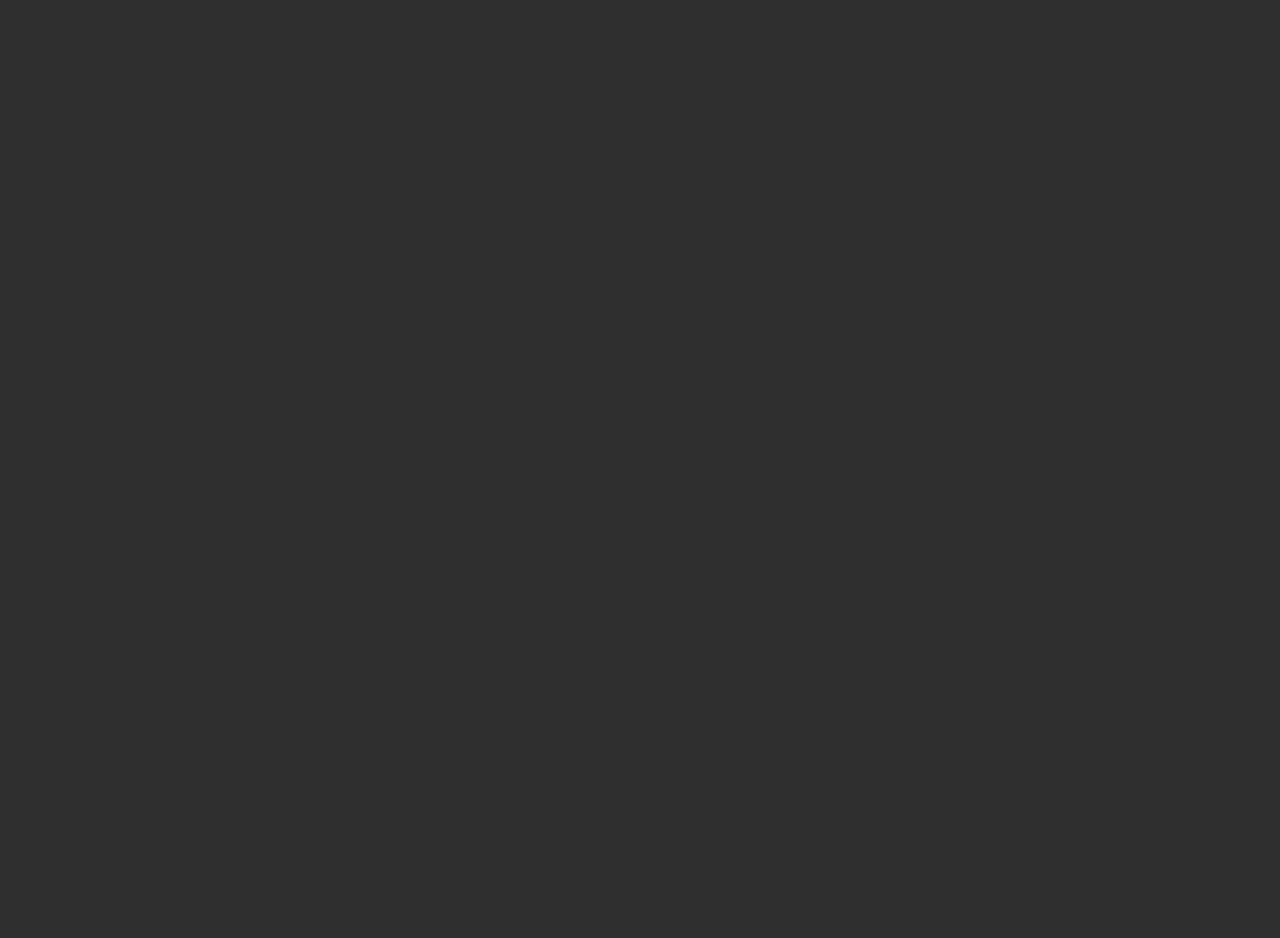
==== commit 9443eaba: "Batch update" ====
--- a/index.html
+++ b/index.html
@@ -56,19 +56,65 @@
 
     
     
-<link href="https://fonts.googleapis.com/css?family=Roboto" rel="stylesheet" class="silex-custom-font"><meta name="viewport" content="width=device-width, initial-scale=1"><script src="js/script.js"></script><link href="css/styles.css" rel="stylesheet"><style>body { opacity: 0; transition: .25s opacity ease; }</style></head>
-
-<body class="all-style enable-mobile prevent-resizable prevent-selectable editable-style body-initial silex-runtime silex-published" data-current-page="page-page-1"><section class="container-element editable-style silex-id-1492793402523-5 section-element prevent-resizable">
+<meta name="viewport" content="width=device-width, initial-scale=1"><link href="https://fonts.googleapis.com/css?family=Roboto" rel="stylesheet" class="silex-custom-font"><link href="https://fonts.googleapis.com/css2?family=Sevillana&amp;display=swap" rel="stylesheet" class="silex-custom-font"><script src="js/script.js"></script><link href="css/styles.css" rel="stylesheet"><style>body { opacity: 0; transition: .25s opacity ease; }</style></head>
+
+<body class="all-style enable-mobile prevent-resizable prevent-selectable editable-style body-initial silex-runtime silex-published" data-current-page="page-page-1">
+
+
+
+
+
+
+
+
+
+
+    
+
+
+
+
+
+
+    
+
+
+
+    
+
+
+
+    
+
+
+
+
+
+
+    
+
+
+
+
+
+
+
+
+
+
+
+
+
+
+
+
+<section class="container-element editable-style silex-id-1492793402523-5 section-element prevent-resizable">
         <div class="editable-style silex-id-1492793402523-4 container-element silex-element-content website-width">
             
             
             
             
         <div class="editable-style image-element silex-id-1439573539993-24"><img src="assets/feed-icon-14x14.png" class="" alt="logo">
-            </div><div class="editable-style text-element silex-id-1439573539891-23">
-                <div class="silex-element-content normal"><h1><a href="./" class="page-link-active">Tech</a><b><a href="./" class="page-link-active">Team</a></b></h1><b></b>
-                    
-                </div>
             </div><div class="editable-style container-element rotated top-z silex-id-1439573540164-25 hide-on-mobile"></div><div class="editable-style text-element silex-id-1439573539452-22 right-text">
                 <div class="silex-element-content normal"><p>
                     800.5555.6789
@@ -79,7 +125,11 @@
                         <a href="mailto:contact@techteam.com">contact@techteam.com</a>
                     
                     </p><p></p></div>
-            </div><a class="editable-style text-element silex-id-1672665834003-0 page-link-active" href="./"><div class="silex-element-content normal"><p>Page 1 </p></div></a><a class="editable-style text-element silex-id-1672665851668-1" href="page-2.html"><div class="silex-element-content normal"><p>Page 2 </p></div></a></div>
+            </div><div class="editable-style text-element silex-id-1439573539891-23">
+                <div class="silex-element-content normal"><h1><a href="./" class="page-link-active">Tech</a><b><a href="./" class="page-link-active">Team</a></b></h1><b></b>
+                    
+                </div>
+            </div><div class="editable-style text-element silex-id-1672666447117-6"><div class="silex-element-content normal"><div><br></div>Page 2<p><br></p></div></div><div class="editable-style text-element silex-id-1672666373797-3"><div class="silex-element-content normal"><p>Page 1</p><p><br></p><span class="_wysihtml-temp-caret-fix" style="position: absolute; display: block; min-width: 1px; z-index: 99999;">﻿</span></div></div></div>
     </section><section class="container-element editable-style silex-id-1492793481801-7 section-element prevent-resizable page-page-1 paged-element paged-element-visible">
         <div class="editable-style silex-id-1492793481801-6 container-element silex-element-content website-width">
             
@@ -89,7 +139,7 @@
             
         <div class="editable-style container-element rotated top-z silex-id-1439573537452-20"></div><div class="editable-style html-element silex-component silex-component-share silex-id-1541610118145-0 hide-on-desktop">
             <div class="silex-element-content">
-<ul class="share-buttons" id="id_1672665026823_976">
+<ul class="share-buttons" id="id_1672670091314_743">
   
   <li><a href="https://www.facebook.com/sharer/sharer.php?u=http://yoursite.com&amp;t=Your%20site%20title" title="Share on Facebook" target="_blank"><img alt="Share on Facebook" src="assets/Facebook.png"></a></li>
   
@@ -118,14 +168,7 @@
         </div><div class="editable-style silex-id-1545068412418-19 container-element"><div class="editable-style container-element silex-id-1439573535453-18">
                     
                     
-                <div class="editable-style text-element silex-id-1439573534459-17 promo-text">
-                        <div class="silex-element-content normal">
-                            <h2>
-                                $
-                                99
-                            </h2>
-                        </div>
-                    </div><div class="editable-style text-element silex-id-1439573533566-16 promo-text">
+                <div class="editable-style text-element silex-id-1439573533566-16 promo-text">
                         <div class="silex-element-content normal"><p><br></p></div>
                     </div><div class="editable-style silex-id-1541610551952-2 text-element promo-text"><div class="silex-element-content normal"><p>Turpis class vestibulum in.
                                 </p><p>
@@ -157,7 +200,7 @@
             </div><div class="editable-style image-element silex-id-1439573276986-15"><img src="https://images.unsplash.com/photo-1670841437491-5a4c59194554?ixid=MnwzNDc5fDB8MXxyYW5kb218fHx8fHx8fHwxNjcyNjY1MzM2&amp;ixlib=rb-4.0.3&amp;fm=jpg&amp;q=80&amp;w=255&amp;fit=max"></div></div>
         <div class="editable-style html-element silex-component silex-component-share silex-id-1492793748318-13 hide-on-mobile">
             <div class="silex-element-content">
-<ul class="share-buttons" id="id_1672665026825_271">
+<ul class="share-buttons" id="id_1672670091320_862">
   
   <li><a href="https://www.facebook.com/sharer/sharer.php?u=http://yoursite.com&amp;t=Your%20site%20title" title="Share on Facebook" target="_blank"><img alt="Share on Facebook" src="assets/Facebook.png"></a></li>
   
@@ -185,114 +228,64 @@
 </div>
         </div>
 
-    </section>
-
-
-
-
-
-
-
-
-
-
-    
-
-
-
-
-
-
-    
-
-
-
-    
-
-
-
-    
-
-
-
-
-
-
-    <section class="container-element editable-style silex-id-1492793650681-11 section-element prevent-resizable">
+    </section><section class="container-element editable-style silex-id-1492793650681-11 section-element prevent-resizable">
         <div class="editable-style silex-id-1492793650680-10 container-element silex-element-content website-width">
-            <div class="editable-style text-element silex-id-1439573265982-4">
+            
+            
+
+            
+        <div class="editable-style text-element silex-id-1439573264982-3 style-abouttext">
+                <div class="silex-element-content normal"><h3>
+                    
+                        Contact Us
+                    
+                    
+                        </h3>
+                    
+                    
+                        
+                            800.5555.6789
+                        
+                        
+                            <a href="mailto:contact@techteam.com">contact@techteam.com</a>
+                        
+                    
+                </div>
+            </div><div class="editable-style silex-id-1492793700949-12 html-element silex-component silex-component-share">
+                <div class="silex-element-content">
+<ul class="share-buttons" id="id_1672670091324_886">
+  
+  <li><a href="https://www.facebook.com/sharer/sharer.php?u=http://yoursite.com&amp;t=Your%20site%20title" title="Share on Facebook" target="_blank"><img alt="Share on Facebook" src="assets/Facebook.png"></a></li>
+  
+  
+  <li><a href="https://twitter.com/intent/tweet?source=http://yoursite.com&amp;text=Your%20site%20title:%20http://yoursite.com&amp;via=silexlabs" target="_blank" title="Share on Twitter"><img alt="Twitt" src="assets/Twitter.png"></a></li>
+  
+  
+  <li><a href="https://plus.google.com/share?url=http://yoursite.com" target="_blank" title="Share on Google+"><img alt="Share on Google+" src="assets/Google%2B.png"></a></li>
+  
+  
+  <li><a href="http://www.tumblr.com/share?v=3&amp;u=http://yoursite.com&amp;t=Your%20site%20title&amp;s=" target="_blank" title="Post to Tumblr"><img alt="Post to Tumblr" src="assets/Tumblr.png"></a></li>
+  
+  
+  
+  
+  
+  
+  
+  
+  <li><a href="mailto:?subject=Your%20site%20title&amp;body=Your%20site%20description:%20http://yoursite.com" target="_blank" title="Send email"><img alt="Send by email" src="assets/Email.png"></a></li>
+  
+</ul>
+
+
+</div>
+            </div><div class="editable-style text-element silex-id-1439573265982-4 style-abouttext">
                 <div class="silex-element-content normal"><h2>
                         About Tech<b>Team</b>
                     
                     
-                        </h2><p></p>Lorem. Platea nisi. Pellentesque blandit sociosqu semper ornare. Arcu, tristique molestie taciti taciti hac, enim orci facilisi. Urna. Cras. Aptent dignissim donec id. Rutrum a vestibulum nam, dolor blandit maecenas nulla quam lacus quis. A purus eu taciti eleifend eget, porttitor consectetuer parturient orci fusce. Class adipiscing.
-                    
-                </div>
-            </div>
-            <div class="editable-style text-element silex-id-1439573264982-3 style-white-text-right">
-                <div class="silex-element-content normal"><h3>
-                    
-                        Contact Us
-                    
-                    
-                        </h3>
-                    
-                    
-                        
-                            800.5555.6789
-                        
-                        
-                            <a href="mailto:contact@techteam.com">contact@techteam.com</a>
-                        
-                    
-                </div>
-            </div>
-
-            <div class="editable-style silex-id-1492793700949-12 html-element silex-component silex-component-share">
-                <div class="silex-element-content">
-<ul class="share-buttons" id="id_1672665026826_259">
-  
-  <li><a href="https://www.facebook.com/sharer/sharer.php?u=http://yoursite.com&amp;t=Your%20site%20title" title="Share on Facebook" target="_blank"><img alt="Share on Facebook" src="assets/Facebook.png"></a></li>
-  
-  
-  <li><a href="https://twitter.com/intent/tweet?source=http://yoursite.com&amp;text=Your%20site%20title:%20http://yoursite.com&amp;via=silexlabs" target="_blank" title="Share on Twitter"><img alt="Twitt" src="assets/Twitter.png"></a></li>
-  
-  
-  <li><a href="https://plus.google.com/share?url=http://yoursite.com" target="_blank" title="Share on Google+"><img alt="Share on Google+" src="assets/Google%2B.png"></a></li>
-  
-  
-  <li><a href="http://www.tumblr.com/share?v=3&amp;u=http://yoursite.com&amp;t=Your%20site%20title&amp;s=" target="_blank" title="Post to Tumblr"><img alt="Post to Tumblr" src="assets/Tumblr.png"></a></li>
-  
-  
-  
-  
-  
-  
-  
-  
-  <li><a href="mailto:?subject=Your%20site%20title&amp;body=Your%20site%20description:%20http://yoursite.com" target="_blank" title="Send email"><img alt="Send by email" src="assets/Email.png"></a></li>
-  
-</ul>
-
-
-</div>
-            </div>
-        </div>
-    </section>
-
-
-
-
-
-
-
-
-
-
-
-
-
-
-
-
-</body></html>+                        </h2><p>Lorem. Platea nisi. Pellentesque blandit sociosqu semper ornare. Arcu, tristique molestie taciti taciti hac, enim orci facilisi. Urna. Cras. Aptent dignissim donec id. Rutrum a vestibulum nam, dolor blandit maecenas nulla quam lacus quis. A purus eu taciti eleifend eget, porttitor consectetuer parturient orci fusce. Class adipiscing.</p>
+                    
+                </div>
+            </div></div>
+    </section></body></html>--- a/css/styles.css
+++ b/css/styles.css
@@ -1,12 +1,29 @@
 
 .rotated {-webkit-transform: rotate(45deg); -moz-transform: rotate(45deg); -ms-transform: rotate(45deg); -o-transform: rotate(45deg); transform: rotate(45deg);}.top-z {z-index: 999;}
-.body-initial {position: static; background-color: rgba(47,47,47,1);}.silex-id-1492793402523-5 {background-color: transparent; min-width: 800px; position: static; margin-top: -1px;}.silex-id-1492793402523-4 {background-color: rgba(102,102,102,1); min-height: 100px; position: relative; margin-left: auto; margin-right: auto;}.silex-id-1439573539993-24 {width: 28px; top: 35px; left: 25px; height: 28px; position: absolute;}.silex-id-1439573539891-23 {width: 197px; top: 9px; left: 60px; background-color: transparent; min-height: 81px; position: absolute;}.silex-id-1439573540164-25 {width: 20px; top: 89px; left: 376px; background-color: rgb(102, 102, 102); min-height: 20px; position: absolute;}.silex-id-1439573539452-22 {width: 218px; top: 15px; left: 555px; background-color: transparent; min-height: 74px; position: absolute;}.silex-id-1492793481801-7 {background-color: transparent; min-width: 800px; position: static; margin-top: -1px;}.silex-id-1492793481801-6 {background-color: rgba(237,90,59,1); min-height: 500px; position: relative; margin-left: auto; margin-right: auto;}.silex-id-1439573537452-20 {width: 20px; top: 488px; left: 376px; background-color: rgb(237, 90, 59); min-height: 20px; position: absolute;}.silex-id-1439573536451-19 {width: 464px; top: 58px; left: 24.5px; background-color: transparent; min-height: 279px; position: absolute;}.silex-id-1439573276986-15 {width: 333px; top: 35px; left: 400px; height: 247px; position: absolute;}.silex-id-1541610118145-0 {width: 37px; background-color: transparent; top: 337px; left: 684px; min-height: 221px; position: absolute;}.silex-id-1545068412418-19 {width: 412px; background-color: transparent; top: 328px; left: 190px; min-height: 132px; position: absolute;}.silex-id-1439573535453-18 {width: 357px; top: 14px; left: 24px; border-top-width: 2px; border-right-width: 2px; border-bottom-width: 2px; border-left-width: 2px; border-top-style: solid; border-right-style: solid; border-bottom-style: solid; border-left-style: solid; border-top-color: rgb(255, 255, 255); border-right-color: rgb(255, 255, 255); border-bottom-color: rgb(255, 255, 255); border-left-color: rgb(255, 255, 255); border-image-source: initial; border-image-slice: initial; border-image-width: initial; border-image-outset: initial; border-image-repeat: initial; border-top-left-radius: 5px; border-top-right-radius: 5px; border-bottom-right-radius: 5px; border-bottom-left-radius: 5px; background-color: transparent; min-height: 98px; position: absolute;}.silex-id-1439573534459-17 {width: 95px; top: 1px; left: 20px; background-color: transparent; min-height: 93px; position: absolute;}.silex-id-1439573533566-16 {width: 31px; top: 5px; left: 132px; border-top-width: 0px; border-right-width: 0px; border-bottom-width: 0px; border-left-width: 1px; border-top-style: solid; border-right-style: solid; border-bottom-style: solid; border-left-style: solid; border-top-color: rgb(255, 255, 255); border-right-color: rgb(255, 255, 255); border-bottom-color: rgb(255, 255, 255); border-left-color: rgb(255, 255, 255); background-color: transparent; line-height: 19px; min-height: 88px; position: absolute;}.silex-id-1541610551952-2 {width: 154px; top: 7px; left: 189px; min-height: 80px; position: absolute;}.silex-id-1492793748318-13 {width: 37px; background-color: transparent; top: 138px; left: 26px; min-height: 221px; position: absolute;}.silex-id-1545068486823-20 {background-color: transparent; min-width: 800px; position: static; margin-top: -1px;}.silex-id-1545068486823-21 {background-color: rgba(255,255,255,1); min-height: 387px; position: relative; margin-left: auto; margin-right: auto;}.silex-id-1545068486824-22 {width: 20px; top: 377px; left: 376px; background-color: rgb(255, 255, 255); min-height: 20px; position: absolute;}.silex-id-1545068499092-35 {width: 370px; background-color: rgb(255, 255, 255); top: 25px; left: 21px; min-height: 150px; position: absolute;}.silex-id-1439573272985-11 {width: 100px; top: -164px; left: -389.34368896484375px; height: 100px; position: absolute;}.silex-id-1439573271990-10 {width: 236px; top: 3px; left: 122px; background-color: transparent; min-height: 132px; position: absolute;}.silex-id-1545068552828-36 {width: 370px; background-color: rgb(255, 255, 255); top: 25px; left: 410px; min-height: 150px; position: absolute;}.silex-id-1439573274988-13 {width: 100px; top: -165px; left: 9.66668701171875px; height: 101px; position: absolute;}.silex-id-1439573270988-9 {width: 236px; top: -191px; left: 133.66668701171875px; background-color: transparent; min-height: 142px; position: absolute;}.silex-id-1545068587372-37 {width: 370px; background-color: rgb(255, 255, 255); top: 216px; left: 21px; min-height: 150px; position: absolute;}.silex-id-1439573276011-14 {width: 100px; top: 34px; left: -389.34368896484375px; height: 100px; position: absolute;}.silex-id-1439573269990-8 {width: 236px; top: 10px; left: 121px; background-color: transparent; min-height: 132px; position: absolute;}.silex-id-1545068587409-38 {width: 370px; background-color: rgb(255, 255, 255); top: 216px; left: 410px; min-height: 150px; position: absolute;}.silex-id-1439573273989-12 {width: 100px; top: 27px; left: 9.66668701171875px; height: 86px; position: absolute;}.silex-id-1439573268988-7 {width: 236px; top: 0px; left: 132.66668701171875px; background-color: transparent; min-height: 139px; position: absolute;}.silex-id-1492793650681-11 {background-color: transparent; min-width: 800px; position: static; margin-top: -1px;}.silex-id-1492793650680-10 {background-color: rgba(53,73,94,1); min-height: 250px; position: relative; margin-left: auto; margin-right: auto;}.silex-id-1439573265982-4 {width: 367px; top: 25px; left: 25px; background-color: transparent; min-height: 210px; position: absolute;}.silex-id-1439573264982-3 {top: 25px; left: 486px; background-color: transparent; position: absolute;}.silex-id-1492793700949-12 {width: 118px; background-color: transparent; top: 126px; left: 671px; min-height: 68px; position: absolute;}.silex-id-1672665834003-0 {width: 112px; min-height: 49px; position: absolute; top: 15px; left: 257.00048828125px;}.silex-id-1672665851668-1 {width: 112px; min-height: 49px; position: absolute; top: 15px; left: 400.33331298828125px;}@media only screen and (max-width: 480px) {.silex-id-1439573539891-23 {top: 10px; left: 53px; width: 169px; min-height: 81px;}.silex-id-1439573539452-22 {top: 13px; left: 236px; width: 205px; min-height: 74px;}.silex-id-1492793481801-7 {top: 159px; left: 0px;}.silex-id-1492793481801-6 {top: 0px; left: 12px; width: 444px; min-height: 808px;}.silex-id-1439573536451-19 {top: 0px; left: 22px; width: 421px; min-height: 208px;}.silex-id-1439573276986-15 {height: 218px; top: -597px; left: -38px; width: 348px;}.silex-id-1541610118145-0 {top: 0px; left: 0px; width: 188px; min-height: 104px;}.silex-id-1545068412418-19 {min-height: 338.75px; top: 0px; left: 26px; width: 372px;}.silex-id-1439573535453-18 {min-height: 335.4423476454293px; top: 0px; left: 0px; width: 358px;}.silex-id-1492793748318-13 {top: 639px; left: 139px; width: 189px; min-height: 22px;}.silex-id-1545068486823-20 {top: 866px; left: 0px;}.silex-id-1545068486823-21 {min-height: 793px;}}
+.body-initial {position: static; background-color: rgba(47,47,47,1);}.silex-id-1492793402523-5 {background-color: transparent; min-width: 800px; position: static; margin-top: -1px;}.silex-id-1492793402523-4 {background-color: rgba(102,102,102,1); min-height: 100px; position: relative; margin-left: auto; margin-right: auto;}.silex-id-1439573539993-24 {width: 28px; top: 35px; left: 25px; height: 28px; position: absolute;}.silex-id-1439573539891-23 {width: 197px; top: 8px; left: 75px; background-color: transparent; min-height: 81px; position: absolute;}.silex-id-1439573540164-25 {width: 20px; top: 89px; left: 376px; background-color: rgb(102, 102, 102); min-height: 20px; position: absolute;}.silex-id-1439573539452-22 {width: 218px; top: 15px; left: 555px; background-color: transparent; min-height: 74px; position: absolute;}.silex-id-1492793481801-7 {background-color: transparent; min-width: 800px; position: static; margin-top: -1px;}.silex-id-1492793481801-6 {background-color: rgba(237,90,59,1); min-height: 500px; position: relative; margin-left: auto; margin-right: auto;}.silex-id-1439573537452-20 {width: 20px; top: 488px; left: 376px; background-color: rgb(237, 90, 59); min-height: 20px; position: absolute;}.silex-id-1439573536451-19 {width: 464px; top: 58px; left: 24.5px; background-color: transparent; min-height: 279px; position: absolute;}.silex-id-1439573276986-15 {width: 333px; top: 48.34360599517822px; left: 405.0006103515625px; height: 247px; position: absolute;}.silex-id-1541610118145-0 {width: 37px; background-color: transparent; top: 337px; left: 684px; min-height: 221px; position: absolute;}.silex-id-1545068412418-19 {width: 412px; background-color: transparent; top: 328px; left: 190px; min-height: 132px; position: absolute;}.silex-id-1439573535453-18 {width: 357px; top: 14px; left: 24px; border-top-width: 2px; border-right-width: 2px; border-bottom-width: 2px; border-left-width: 2px; border-top-style: solid; border-right-style: solid; border-bottom-style: solid; border-left-style: solid; border-top-color: rgb(255, 255, 255); border-right-color: rgb(255, 255, 255); border-bottom-color: rgb(255, 255, 255); border-left-color: rgb(255, 255, 255); border-image-source: initial; border-image-slice: initial; border-image-width: initial; border-image-outset: initial; border-image-repeat: initial; border-top-left-radius: 5px; border-top-right-radius: 5px; border-bottom-right-radius: 5px; border-bottom-left-radius: 5px; background-color: transparent; min-height: 98px; position: absolute;}.silex-id-1439573533566-16 {width: 31px; top: 5px; left: 132px; border-top-width: 0px; border-right-width: 0px; border-bottom-width: 0px; border-left-width: 1px; border-top-style: solid; border-right-style: solid; border-bottom-style: solid; border-left-style: solid; border-top-color: rgb(255, 255, 255); border-right-color: rgb(255, 255, 255); border-bottom-color: rgb(255, 255, 255); border-left-color: rgb(255, 255, 255); background-color: transparent; line-height: 19px; min-height: 88px; position: absolute;}.silex-id-1541610551952-2 {width: 154px; top: 7px; left: 189px; min-height: 80px; position: absolute;}.silex-id-1492793748318-13 {width: 37px; background-color: transparent; top: 138px; left: 26px; min-height: 221px; position: absolute;}.silex-id-1545068486823-20 {background-color: transparent; min-width: 800px; position: static; margin-top: -1px;}.silex-id-1545068486823-21 {background-color: rgba(255,255,255,1); min-height: 387px; position: relative; margin-left: auto; margin-right: auto;}.silex-id-1545068486824-22 {width: 20px; top: 377px; left: 376px; background-color: rgb(255, 255, 255); min-height: 20px; position: absolute;}.silex-id-1545068499092-35 {width: 370px; background-color: rgb(255, 255, 255); top: 25px; left: 21px; min-height: 150px; position: absolute;}.silex-id-1439573272985-11 {width: 100px; top: -164px; left: -389.34368896484375px; height: 100px; position: absolute;}.silex-id-1439573271990-10 {width: 236px; top: 3px; left: 122px; background-color: transparent; min-height: 132px; position: absolute;}.silex-id-1545068552828-36 {width: 370px; background-color: rgb(255, 255, 255); top: 25px; left: 410px; min-height: 150px; position: absolute;}.silex-id-1439573274988-13 {width: 100px; top: -165px; left: 9.66668701171875px; height: 101px; position: absolute;}.silex-id-1439573270988-9 {width: 236px; top: -191px; left: 133.66668701171875px; background-color: transparent; min-height: 142px; position: absolute;}.silex-id-1545068587372-37 {width: 370px; background-color: rgb(255, 255, 255); top: 216px; left: 21px; min-height: 150px; position: absolute;}.silex-id-1439573276011-14 {width: 100px; top: 34px; left: -389.34368896484375px; height: 100px; position: absolute;}.silex-id-1439573269990-8 {width: 236px; top: 10px; left: 121px; background-color: transparent; min-height: 132px; position: absolute;}.silex-id-1545068587409-38 {width: 370px; background-color: rgb(255, 255, 255); top: 216px; left: 410px; min-height: 150px; position: absolute;}.silex-id-1439573273989-12 {width: 100px; top: 27px; left: 9.66668701171875px; height: 86px; position: absolute;}.silex-id-1439573268988-7 {width: 236px; top: 0.0000152587890625px; left: 122.8333740234375px; background-color: transparent; min-height: 139px; position: absolute;}.silex-id-1492793650681-11 {background-color: transparent; min-width: 800px; position: static; margin-top: -1px;}.silex-id-1492793650680-10 {background-color: rgba(53,73,94,1); min-height: 250px; position: relative; margin-left: auto; margin-right: auto;}.silex-id-1439573265982-4 {width: 367px; top: 25.000030517578125px; left: 45.3125px; background-color: transparent; min-height: 206px; position: absolute;}.silex-id-1439573264982-3 {top: 25px; left: 486px; background-color: transparent; position: absolute;}.silex-id-1492793700949-12 {width: 118px; background-color: transparent; top: 126px; left: 671px; min-height: 68px; position: absolute;}.silex-id-1672666373797-3 {width: 79px; min-height: 80px; position: absolute; top: 15px; left: 268px;}.silex-id-1672666447117-6 {width: 71px; min-height: 64px; position: absolute; top: 15px; left: 379px;}@media only screen and (max-width: 480px) {.silex-id-1439573539891-23 {top: 10px; left: 53px; width: 169px; min-height: 81px;}.silex-id-1439573539452-22 {top: 13px; left: 236px; width: 205px; min-height: 74px;}.silex-id-1492793481801-7 {top: 159px; left: 0px;}.silex-id-1492793481801-6 {top: 0px; left: 12px; width: 444px; min-height: 808px;}.silex-id-1439573536451-19 {top: 0px; left: 22px; width: 421px; min-height: 208px;}.silex-id-1439573276986-15 {height: 218px; top: -597px; left: -38px; width: 348px;}.silex-id-1541610118145-0 {top: 0px; left: 0px; width: 188px; min-height: 104px;}.silex-id-1545068412418-19 {min-height: 338.75px; top: 0px; left: 26px; width: 372px;}.silex-id-1439573535453-18 {min-height: 335.4423476454293px; top: 0px; left: 0px; width: 358px;}.silex-id-1492793748318-13 {top: 639px; left: 139px; width: 189px; min-height: 22px;}.silex-id-1545068486823-20 {top: 866px; left: 0px;}.silex-id-1545068486823-21 {min-height: 793px;}}
 .website-width {width: 800px;}@media (min-width: 481px) {.silex-editor {min-width: 1000px;}}
-h1 {font-weight: normal;}h2 {font-weight: normal; color: #8a6666;}.text-element > .silex-element-content {font-family: 'Roboto', sans-serif; color: #ffffff; text-transform: none; line-height: 1;}a {color: #ffffff;}[data-silex-href] {color: #ffffff;}@media only screen and (max-width: 480px) {}
+h1 {font-weight: normal;}h2 {font-weight: normal; color: #8a6666;}.text-element > .silex-element-content {font-family: 'Roboto', sans-serif; color: #e82c2c; text-transform: none; line-height: 1;}p {color: #efe1e1;}a {color: #ffffff;}[data-silex-href] {color: #ffffff;}@media only screen and (max-width: 480px) {}
 .right-text.text-element > .silex-element-content {text-align: right;}
-.black-text h3 {font-size: 25px;}.black-text.text-element > .silex-element-content {color: #333333; line-height: 1;}
+.black-text h3 {font-size: 25px;}.black-text.text-element > .silex-element-content {color: #333333; line-height: 1;}.black-text p {color: #1d1b1b;}
 .promo-text h2 {font-weight: bold; font-size: 39px;}.promo-text.text-element > .silex-element-content {font-size: 22px; color: #ffffff;}
 .style-white-text-right.text-element > .silex-element-content {text-align: right;}
-#id_1672665026823_976.share-buttons {list-style: none; padding: 0;}#id_1672665026823_976.share-buttons li {display: inline;}#id_1672665026823_976.share-buttons .sr-only {position: absolute; clip: rect(1px, 1px, 1px, 1px); padding: 0; border: 0; height: 1px; width: 1px; overflow: hidden;}
-#id_1672665026825_271.share-buttons {list-style: none; padding: 0;}#id_1672665026825_271.share-buttons li {display: inline;}#id_1672665026825_271.share-buttons .sr-only {position: absolute; clip: rect(1px, 1px, 1px, 1px); padding: 0; border: 0; height: 1px; width: 1px; overflow: hidden;}
-#id_1672665026826_259.share-buttons {list-style: none; padding: 0;}#id_1672665026826_259.share-buttons li {display: inline;}#id_1672665026826_259.share-buttons .sr-only {position: absolute; clip: rect(1px, 1px, 1px, 1px); padding: 0; border: 0; height: 1px; width: 1px; overflow: hidden;}body.silex-runtime {opacity: 1;}
+.style-abouttext.text-element > .silex-element-content {font-family: ''Sevillana', cursive;                              color: #e01f4f;      background-color: #ec1313;      text-decoration: none;                                          
+                              
+                        
+                        
+                  border-color: #b31414;
+      
+
+      
+
+            
+    }
+  
+
+  
+    .style-abouttext p {
+            
+            font-family: ''Sevillana', cursive; font-style: normal; color: #2f1e1e; background-color: #e21818; column-rule-color: #901414;}@media only screen and (max-width: 480px) {}
+#id_1672670091314_743.share-buttons {list-style: none; padding: 0;}#id_1672670091314_743.share-buttons li {display: inline;}#id_1672670091314_743.share-buttons .sr-only {position: absolute; clip: rect(1px, 1px, 1px, 1px); padding: 0; border: 0; height: 1px; width: 1px; overflow: hidden;}
+#id_1672670091320_862.share-buttons {list-style: none; padding: 0;}#id_1672670091320_862.share-buttons li {display: inline;}#id_1672670091320_862.share-buttons .sr-only {position: absolute; clip: rect(1px, 1px, 1px, 1px); padding: 0; border: 0; height: 1px; width: 1px; overflow: hidden;}
+#id_1672670091324_886.share-buttons {list-style: none; padding: 0;}#id_1672670091324_886.share-buttons li {display: inline;}#id_1672670091324_886.share-buttons .sr-only {position: absolute; clip: rect(1px, 1px, 1px, 1px); padding: 0; border: 0; height: 1px; width: 1px; overflow: hidden;}body.silex-runtime {opacity: 1;}
